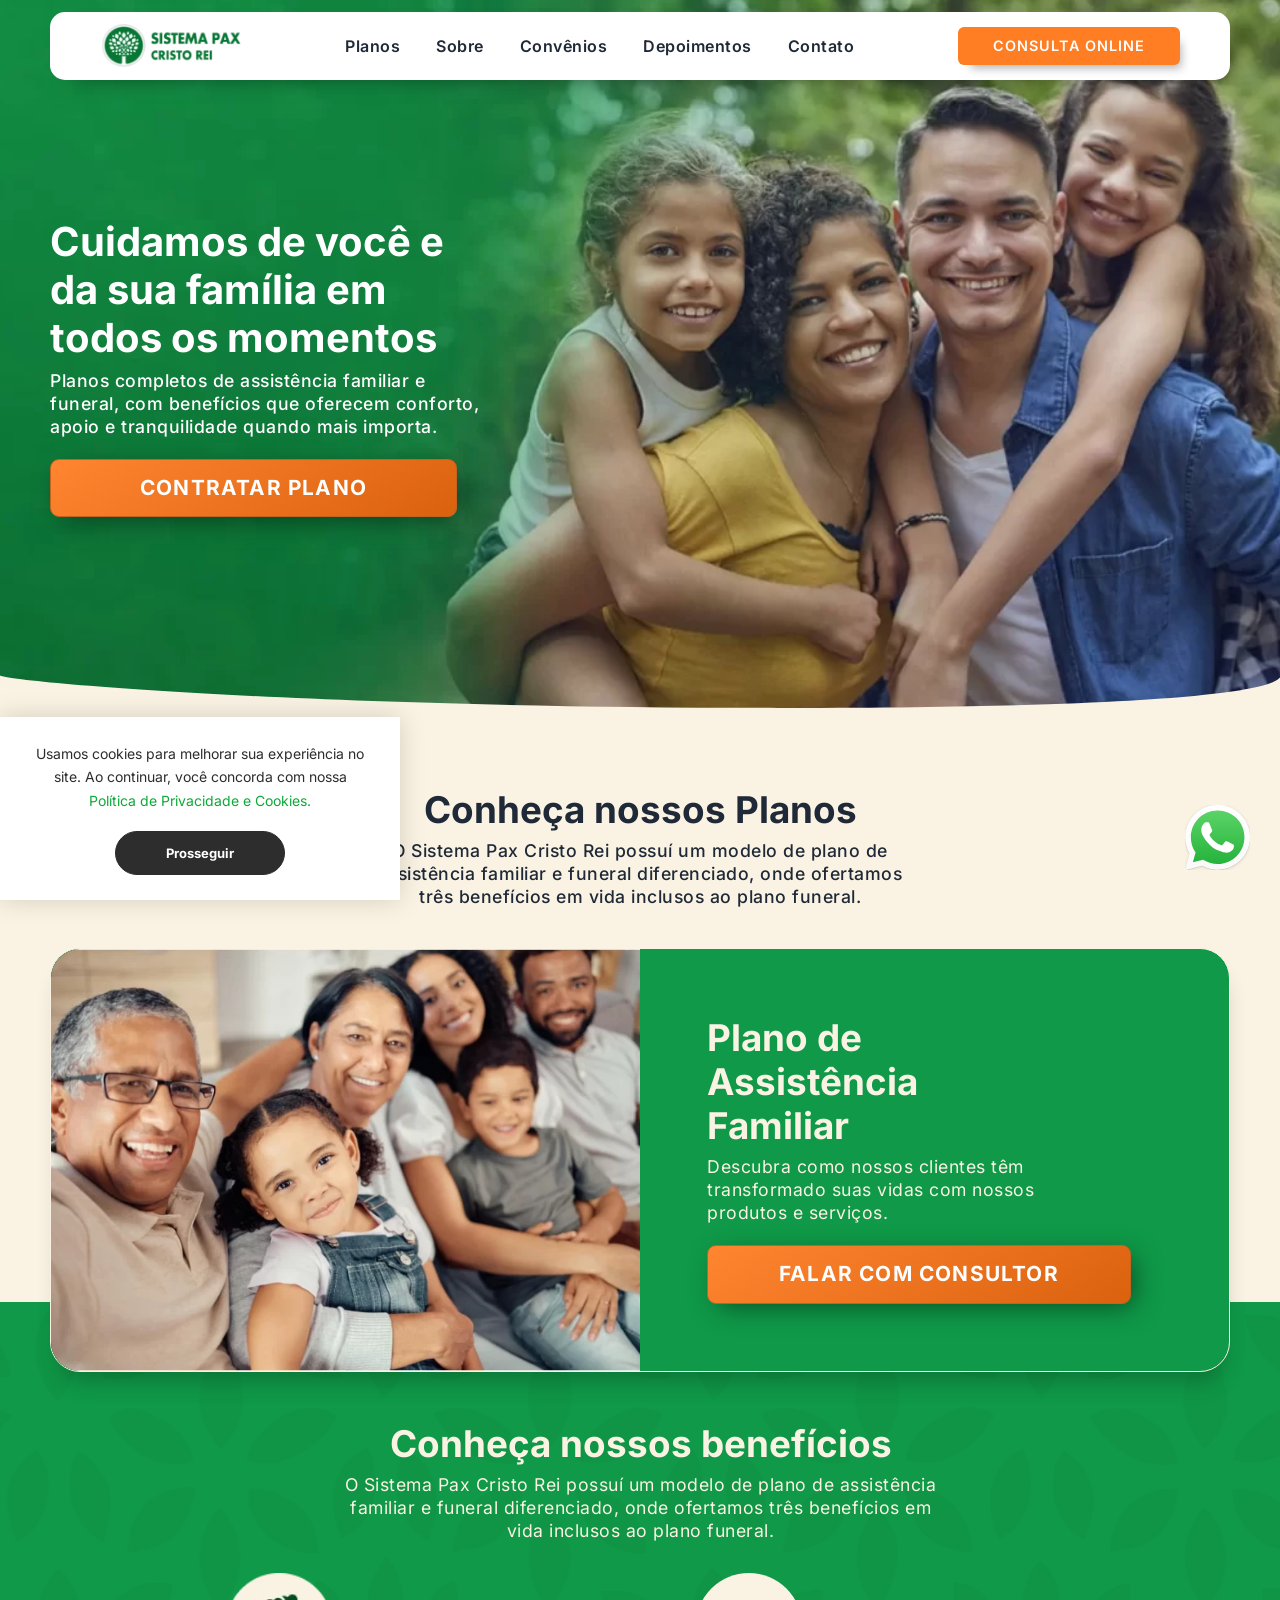
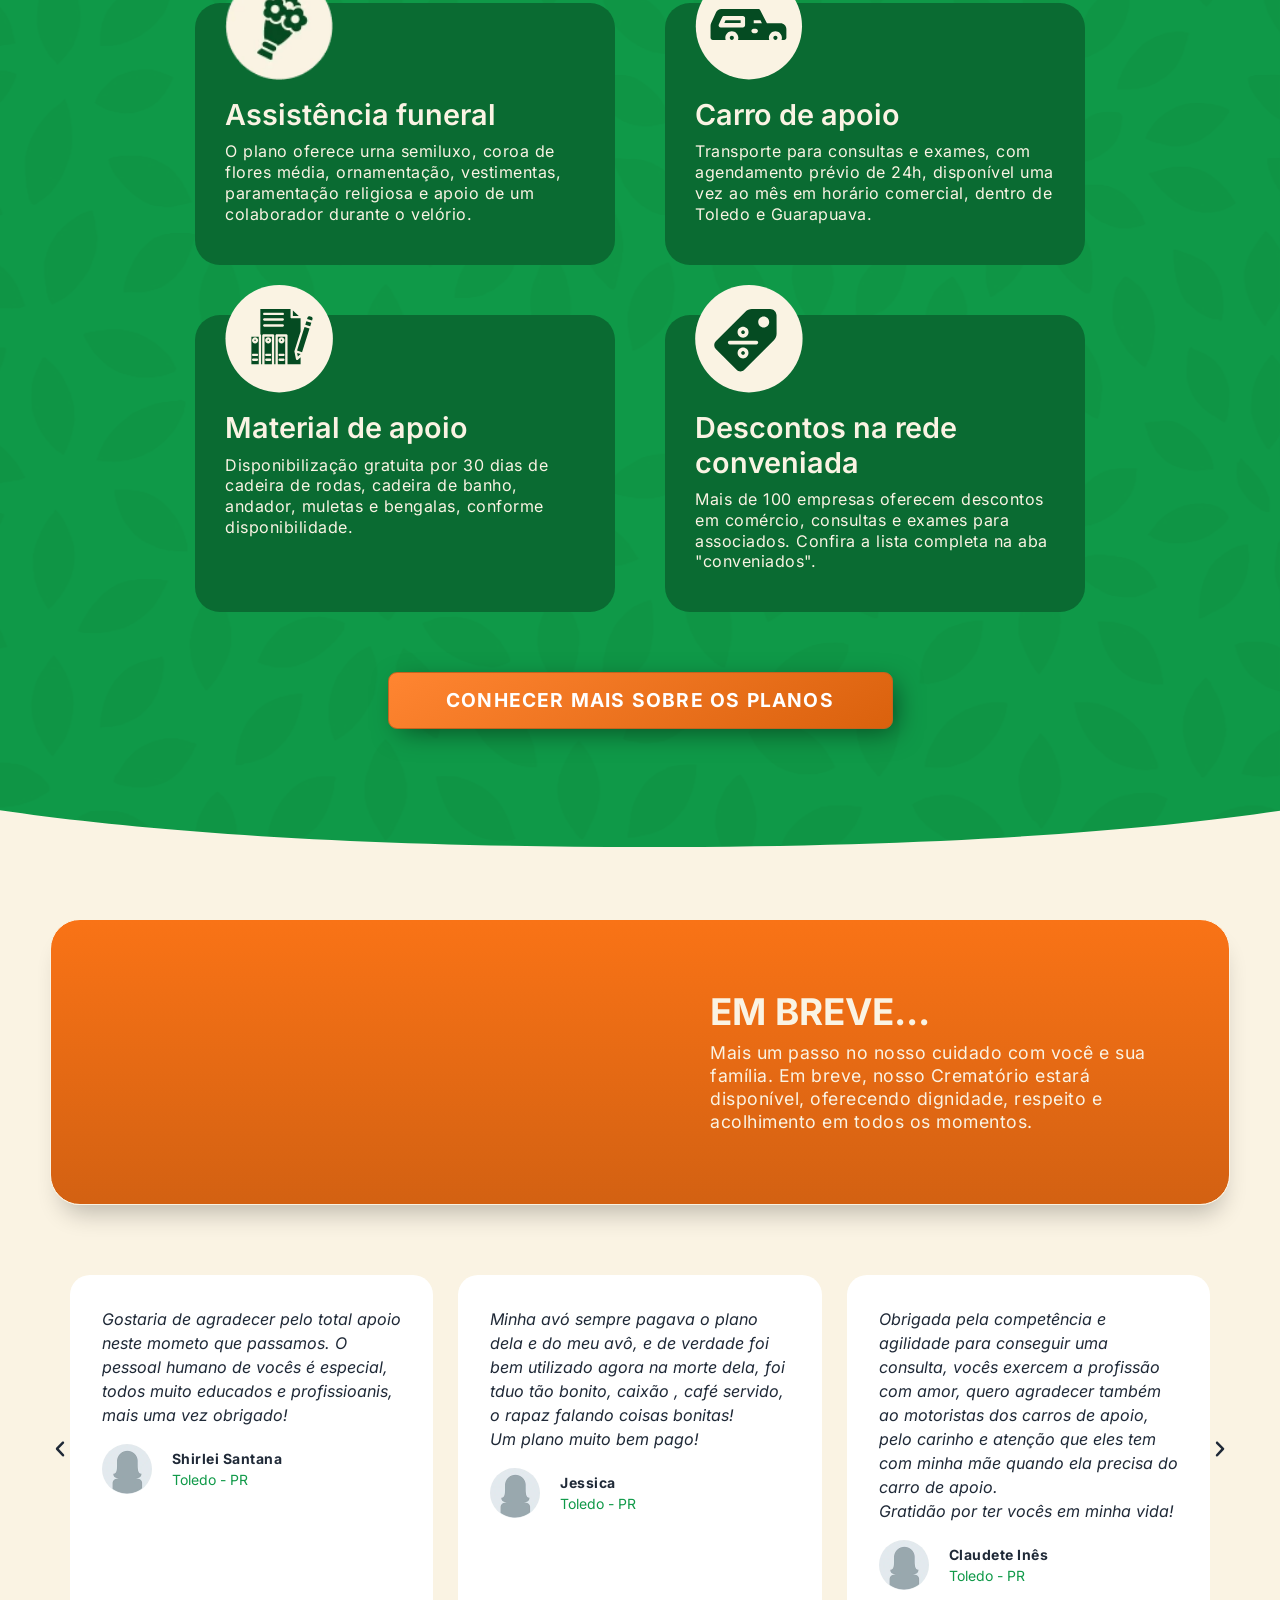
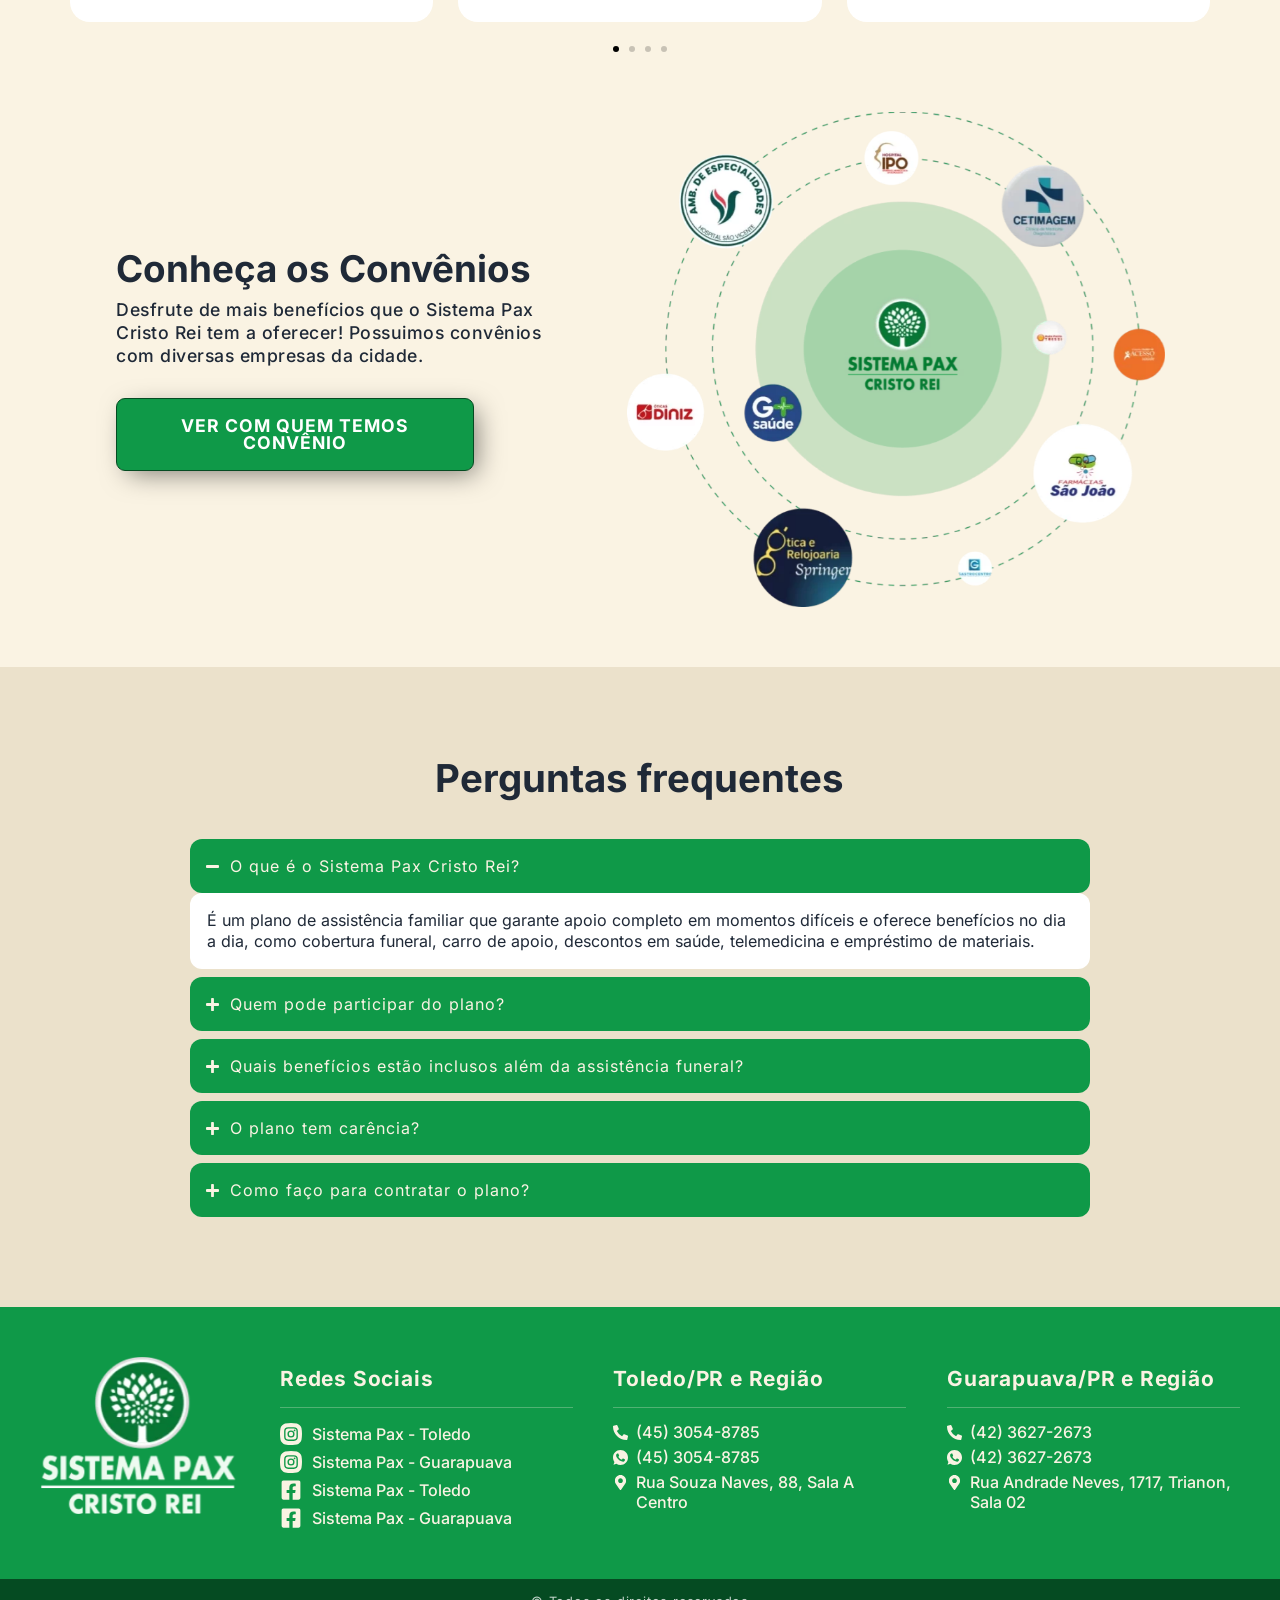
==== site/index.html @ 71826736 "Site institucional do Sistema Pax Cristo Rei Recriação estática (HTML/CSS/JS puros) do site instituc" ====
<!DOCTYPE html>
<html lang="pt-BR">
<head>
  <meta charset="UTF-8">
  <meta name="viewport" content="width=device-width, initial-scale=1">
  <title>Início - Sistema Pax Cristo Rei</title>
  <meta name="description" content="Planos completos de assistência familiar e funeral, com benefícios que oferecem conforto, apoio e tranquilidade quando mais importa.">
  <meta name="robots" content="follow, index, max-snippet:-1, max-video-preview:-1, max-image-preview:large">
  <link rel="canonical" href="https://sistemapaxcristorei.com.br/">
  <meta property="og:locale" content="pt_BR">
  <meta property="og:type" content="website">
  <meta property="og:title" content="Início - Sistema Pax Cristo Rei">
  <meta property="og:description" content="Planos completos de assistência familiar e funeral, com benefícios que oferecem conforto, apoio e tranquilidade quando mais importa.">
  <meta property="og:url" content="https://sistemapaxcristorei.com.br/">
  <meta property="og:site_name" content="Sistema Pax Cristo Rei">
  <meta property="og:image" content="https://sistemapaxcristorei.com.br/assets/img/Group-44.svg">
  <meta name="twitter:card" content="summary_large_image">
  <meta name="twitter:title" content="Início - Sistema Pax Cristo Rei">
  <meta name="twitter:description" content="Planos completos de assistência familiar e funeral, com benefícios que oferecem conforto, apoio e tranquilidade quando mais importa.">
  <link rel="icon" href="./assets/img/logotopo_5.webp" sizes="192x192">
  <link rel="apple-touch-icon" href="./assets/img/logotopo_5.webp">
  <link rel="preload" href="./assets/fonts/inter-latin.woff2" as="font" type="font/woff2" crossorigin>
  <link rel="stylesheet" href="./assets/css/style.css">
  <script>
    /* Liga as animações só quando há JavaScript e o sistema não pede "menos animações".
       Fica no <head> pra valer já na primeira pintura, sem piscar nada na tela. */
    try {
      if (!window.matchMedia('(prefers-reduced-motion: reduce)').matches) {
        document.documentElement.classList.add('anim');
      }
    } catch (e) { /* sem suporte: segue sem animação */ }
  </script>
  <script type="application/ld+json">
  {"@context":"https://schema.org","@graph":[{"@type":["Organization"],"@id":"https://sistemapaxcristorei.com.br/#organization","name":"Sistema Pax Cristo Rei","url":"https://sistemapaxcristorei.com.br/","logo":{"@type":"ImageObject","url":"https://sistemapaxcristorei.com.br/assets/img/logotopo_2.webp","width":341,"height":106},"openingHours":["Monday,Tuesday,Wednesday,Thursday,Friday,Saturday,Sunday 09:00-17:00"],"description":"Planos completos de assistência familiar e funeral, com benefícios que oferecem conforto, apoio e tranquilidade quando mais importa."},{"@type":"WebSite","@id":"https://sistemapaxcristorei.com.br/#website","url":"https://sistemapaxcristorei.com.br/","name":"Sistema Pax Cristo Rei","alternateName":"Sistema Pax","publisher":{"@id":"https://sistemapaxcristorei.com.br/#organization"},"inLanguage":"pt-BR"}]}
  </script>
  <!-- Google Tag Manager -->
  <script>(function(w,d,s,l,i){w[l]=w[l]||[];w[l].push({'gtm.start':new Date().getTime(),event:'gtm.js'});var f=d.getElementsByTagName(s)[0],j=d.createElement(s),dl=l!='dataLayer'?'&l='+l:'';j.async=true;j.src='https://www.googletagmanager.com/gtm.js?id='+i+dl;f.parentNode.insertBefore(j,f);})(window,document,'script','dataLayer','GTM-T6L82PLL');</script>
  <!-- End Google Tag Manager -->
</head>
<body class="page-index">
  <noscript><iframe src="https://www.googletagmanager.com/ns.html?id=GTM-T6L82PLL" height="0" width="0" style="display:none;visibility:hidden"></iframe></noscript>
  <a class="skip-link" href="#content">Ir para o conteúdo</a>
  <div class="progresso" aria-hidden="true"></div>

  <header class="site-header">
    <div class="header-bar">
      <a class="header-logo" href="./" aria-label="Sistema Pax Cristo Rei - Início">
        <img src="./assets/img/logotopo_2.webp" srcset="./assets/img/logotopo_2-300x93.webp 300w, ./assets/img/logotopo_2.webp 341w" sizes="(max-width: 1024px) 147px, 141px" width="341" height="106" alt="Sistema Pax Cristo Rei">
      </a>
      <nav class="main-nav" aria-label="menu topo">
        <ul>
          <li><a href="./planos/">Planos</a></li>
          <li><a href="./sobre/">Sobre</a></li>
          <li><a href="./convenios/">Convênios</a></li>
          <li><a href="./depoimentos/">Depoimentos</a></li>
          <li><a href="./contato/">Contato</a></li>
        </ul>
      </nav>
      <span class="header-divider" aria-hidden="true"></span>
      <a class="btn btn-header" href="https://sistemapaxcristorei.ailine.com.br/" target="_blank" rel="noopener">CONSULTA ONLINE</a>
    </div>
  </header>

  <main id="content">
<section class="hero hero-home">
  <div class="container hero-inner">
    <div class="hero-text">
      <h1>Cuidamos de você e da sua família em todos os momentos</h1>
      <p>Planos completos de assistência familiar e funeral, com benefícios que oferecem conforto, apoio e tranquilidade quando mais importa.</p>
    </div>
    <a class="btn btn-orange btn-grow hero-btn" href="https://wa.me/554236272673?text=Ol%C3%A1%2C%20vim%20pelo%20site%20e%20gostaria%20de%20mais%20informa%C3%A7%C3%B5es.%20Pode%20me%20ajudar%3F" target="_blank" rel="noopener">CONTRATAR PLANO</a>
  </div>
  <div class="shape shape-bottom shape-asym" aria-hidden="true"><svg viewBox="0 0 1000 100" preserveAspectRatio="none"><path d="M615.2,96.7C240.2,97.8,0,18.9,0,0v100h1000V0C1000,19.2,989.8,96,615.2,96.7z"/></svg></div>
</section>

<section class="section home-planos">
  <div class="container col-center">
    <div class="section-head">
      <h2>Conheça nossos Planos</h2>
      <p>O Sistema Pax Cristo Rei possuí um modelo de plano de assistência familiar e funeral diferenciado, onde ofertamos três benefícios em vida inclusos ao plano funeral.</p>
    </div>
    <div class="split-card split-card-overlap">
      <div class="split-img"><img class="split-img-foto" src="./assets/img/img-1.webp" srcset="./assets/img/img-1-300x202.webp 300w, ./assets/img/img-1-768x517.webp 768w, ./assets/img/img-1.webp 865w" sizes="(max-width: 880px) 100vw, 50vw" width="865" height="582" alt="Família reunida sorrindo no sofá" loading="lazy" decoding="async"></div>
      <div class="split-body">
        <div>
          <h3>Plano de Assistência Familiar</h3>
          <p>Descubra como nossos clientes têm transformado suas vidas com nossos produtos e serviços.</p>
        </div>
        <a class="btn btn-orange btn-grow" href="https://wa.me/554236272673?text=Ol%C3%A1%2C%20vim%20pelo%20site%20e%20gostaria%20de%20mais%20informa%C3%A7%C3%B5es.%20Pode%20me%20ajudar%3F" target="_blank" rel="noopener">Falar com Consultor</a>
      </div>
    </div>
  </div>
</section>

<section class="section home-beneficios">
  <div class="container col-center">
    <div class="section-head section-head-light">
      <h2>Conheça nossos benefícios</h2>
      <p>O Sistema Pax Cristo Rei possuí um modelo de plano de assistência familiar e funeral diferenciado, onde ofertamos três benefícios em vida inclusos ao plano funeral.</p>
    </div>
    <div class="benefit-grid">
      <article class="benefit-card">
        <img src="./assets/img/icone-1.webp" width="91" height="90" alt="" loading="lazy">
        <h3>Assistência funeral</h3>
        <p>O plano oferece urna semiluxo, coroa de flores média, ornamentação, vestimentas, paramentação religiosa e apoio de um colaborador durante o velório.</p>
      </article>
      <article class="benefit-card">
        <img src="./assets/img/Group-42.svg" width="91" height="90" alt="" loading="lazy">
        <h3>Carro de apoio</h3>
        <p>Transporte para consultas e exames, com agendamento prévio de 24h, disponível uma vez ao mês em horário comercial, dentro de Toledo e Guarapuava.</p>
      </article>
      <article class="benefit-card">
        <img src="./assets/img/Group-43.svg" width="90" height="90" alt="" loading="lazy">
        <h3>Material de apoio</h3>
        <p>Disponibilização gratuita por 30 dias de cadeira de rodas, cadeira de banho, andador, muletas e bengalas, conforme disponibilidade.</p>
      </article>
      <article class="benefit-card">
        <img src="./assets/img/Group-44.svg" width="90" height="90" alt="" loading="lazy">
        <h3>Descontos na rede conveniada</h3>
        <p>Mais de 100 empresas oferecem descontos em comércio, consultas e exames para associados. Confira a lista completa na aba "conveniados".</p>
      </article>
    </div>
    <a class="btn btn-orange btn-grow btn-planos" href="./planos/">Conhecer mais sobre os planos</a>
  </div>
  <div class="shape shape-bottom shape-curve" aria-hidden="true"><svg viewBox="0 0 1000 100" preserveAspectRatio="none"><path d="M500,97C126.7,96.3,0.8,19.8,0,0v100l1000,0V1C1000,19.4,873.3,97.8,500,97z"/></svg></div>
</section>

<section class="section home-embreve">
  <div class="container">
    <div class="split-card split-card-orange">
      <div class="split-img split-video" data-bg-video="UHmfruhnGL0" data-start="15"></div>
      <div class="split-body split-body-wide">
        <div>
          <h3>EM BREVE...</h3>
          <p>Mais um passo no nosso cuidado com você e sua família. Em breve, nosso Crematório estará disponível, oferecendo dignidade, respeito e acolhimento em todos os momentos.</p>
        </div>
      </div>
    </div>
  </div>
</section>

<section class="section home-depoimentos">
  <div class="container">
    <div class="carousel" data-carousel aria-roledescription="carousel" aria-label="Depoimentos">
      <button type="button" class="carousel-btn carousel-prev" aria-label="Anterior"><svg viewBox="0 0 1000 1000"><use href="#i-chev-left"/></svg></button>
      <div class="carousel-viewport">
        <div class="carousel-track">
        <div class="carousel-slide">
          <figure class="testimonial">
            <blockquote class="testimonial-text">Gostaria de agradecer pelo total apoio neste mometo que passamos. O pessoal humano de vocês é especial, todos muito educados e profissioanis, mais uma vez obrigado!</blockquote>
            <figcaption class="testimonial-footer">
              <img src="./assets/img/icone-female.webp" width="50" height="50" alt="Shirlei Santana" loading="lazy">
              <cite><span class="t-name">Shirlei Santana</span><span class="t-title">Toledo - PR</span></cite>
            </figcaption>
          </figure>
        </div>
        <div class="carousel-slide">
          <figure class="testimonial">
            <blockquote class="testimonial-text">Minha avó sempre pagava o plano dela e do meu avô, e de verdade foi bem utilizado agora na morte dela, foi tduo tão bonito, caixão , café servido, o rapaz falando coisas bonitas!<br>Um plano muito bem pago!</blockquote>
            <figcaption class="testimonial-footer">
              <img src="./assets/img/icone-female.webp" width="50" height="50" alt="Jessica" loading="lazy">
              <cite><span class="t-name">Jessica</span><span class="t-title">Toledo - PR</span></cite>
            </figcaption>
          </figure>
        </div>
        <div class="carousel-slide">
          <figure class="testimonial">
            <blockquote class="testimonial-text">Obrigada pela competência e agilidade para conseguir uma consulta, vocês exercem a profissão com amor, quero agradecer também ao motoristas dos carros de apoio, pelo carinho e atenção que eles tem com minha mãe quando ela precisa do carro de apoio.<br>Gratidão por ter vocês em minha vida!</blockquote>
            <figcaption class="testimonial-footer">
              <img src="./assets/img/icone-female.webp" width="50" height="50" alt="Claudete Inês" loading="lazy">
              <cite><span class="t-name">Claudete Inês</span><span class="t-title">Toledo - PR</span></cite>
            </figcaption>
          </figure>
        </div>
        <div class="carousel-slide">
          <figure class="testimonial">
            <blockquote class="testimonial-text">Eu, Joana, quero agradecer todos vocês do paxi Cristo pelo atendimento que Deus abençoe a todos vocês o meu muito obrigada</blockquote>
            <figcaption class="testimonial-footer">
              <img src="./assets/img/icone-female.webp" width="50" height="50" alt="Joana" loading="lazy">
              <cite><span class="t-name">Joana</span><span class="t-title">Toledo - PR</span></cite>
            </figcaption>
          </figure>
        </div>
        </div>
      </div>
      <button type="button" class="carousel-btn carousel-next" aria-label="Próximo"><svg viewBox="0 0 1000 1000"><use href="#i-chev-right"/></svg></button>
      <div class="carousel-dots" role="tablist"></div>
    </div>
  </div>
</section>

<section class="section home-convenios">
  <div class="container convenios-row">
    <div class="convenios-text">
      <h2>Conheça os Convênios</h2>
      <p>Desfrute de mais benefícios que o Sistema Pax Cristo Rei tem a oferecer! Possuimos convênios com diversas empresas da cidade.</p>
      <a class="btn btn-green btn-grow" href="./convenios/">Ver com quem temos convênio</a>
    </div>
    <div class="convenios-img">
      <img src="./assets/img/group_22-1.webp" srcset="./assets/img/group_22-1-300x276.webp 300w, ./assets/img/group_22-1-768x707.webp 768w, ./assets/img/group_22-1.webp 876w" sizes="(max-width: 767px) 87vw, (max-width: 1024px) 50vw, 42vw" width="876" height="806" alt="Empresas conveniadas ao Sistema Pax Cristo Rei" loading="lazy" decoding="async">
    </div>
  </div>
</section>

<section class="section home-faq">
  <div class="container col-center">
    <h2 class="faq-title">Perguntas frequentes</h2>
    <div class="accordion" data-accordion>
      <details class="acc-item" open>
        <summary><span class="acc-icon" aria-hidden="true"><svg class="i-open" viewBox="0 0 448 512"><use href="#i-minus"/></svg><svg class="i-closed" viewBox="0 0 448 512"><use href="#i-plus"/></svg></span><span class="acc-title">O que é o Sistema Pax Cristo Rei?</span></summary>
        <div class="acc-content"><p>É um plano de assistência familiar que garante apoio completo em momentos difíceis e oferece benefícios no dia a dia, como cobertura funeral, carro de apoio, descontos em saúde, telemedicina e empréstimo de materiais.</p></div>
      </details>
      <details class="acc-item">
        <summary><span class="acc-icon" aria-hidden="true"><svg class="i-open" viewBox="0 0 448 512"><use href="#i-minus"/></svg><svg class="i-closed" viewBox="0 0 448 512"><use href="#i-plus"/></svg></span><span class="acc-title">Quem pode participar do plano?</span></summary>
        <div class="acc-content"><p>O titular pode incluir no contrato cônjuge, filhos solteiros, além de pais ou sogros, garantindo proteção para toda a família.</p></div>
      </details>
      <details class="acc-item">
        <summary><span class="acc-icon" aria-hidden="true"><svg class="i-open" viewBox="0 0 448 512"><use href="#i-minus"/></svg><svg class="i-closed" viewBox="0 0 448 512"><use href="#i-plus"/></svg></span><span class="acc-title">Quais benefícios estão inclusos além da assistência funeral?</span></summary>
        <div class="acc-content"><p>Além da cobertura funeral, você tem acesso a descontos em saúde, consultas por vídeo, carro de apoio para exames e consultas e empréstimo de cadeiras de rodas, muletas e andadores.</p></div>
      </details>
      <details class="acc-item">
        <summary><span class="acc-icon" aria-hidden="true"><svg class="i-open" viewBox="0 0 448 512"><use href="#i-minus"/></svg><svg class="i-closed" viewBox="0 0 448 512"><use href="#i-plus"/></svg></span><span class="acc-title">O plano tem carência?</span></summary>
        <div class="acc-content"><p>Sim, alguns serviços possuem prazos específicos de início de uso. Mas não se preocupe: nossa equipe explica tudo com clareza no momento da adesão.</p></div>
      </details>
      <details class="acc-item">
        <summary><span class="acc-icon" aria-hidden="true"><svg class="i-open" viewBox="0 0 448 512"><use href="#i-minus"/></svg><svg class="i-closed" viewBox="0 0 448 512"><use href="#i-plus"/></svg></span><span class="acc-title">Como faço para contratar o plano?</span></summary>
        <div class="acc-content"><p>É simples! Entre em contato pelo WhatsApp, telefone ou visite nossas unidades. Nossa equipe vai ajudar você a escolher a melhor opção.</p></div>
      </details>
    </div>
  </div>
</section>

  </main>

  <footer class="site-footer">
    <div class="footer-main">
      <div class="footer-inner">
        <div class="footer-logo">
          <img src="./assets/img/group_21.webp" width="239" height="188" alt="Sistema Pax Cristo Rei" loading="lazy">
        </div>
        <div class="footer-col footer-col-social">
          <h2>Redes Sociais</h2>
          <ul class="icon-list icon-list-lg">
            <li><a href="https://www.instagram.com/sistemapaxtoledo" target="_blank" rel="noopener"><svg class="ico" viewBox="0 0 176 176" aria-hidden="true"><use href="#i-instagram"/></svg><span>Sistema Pax - Toledo</span></a></li>
            <li><a href="https://www.instagram.com/sistemapaxguarapuava" target="_blank" rel="noopener"><svg class="ico" viewBox="0 0 176 176" aria-hidden="true"><use href="#i-instagram"/></svg><span>Sistema Pax - Guarapuava</span></a></li>
            <li><a href="https://www.facebook.com/people/Sistema-Pax-Cristo-Rei-Toledo/61575638837953/" target="_blank" rel="noopener"><svg class="ico" viewBox="0 0 448 512" aria-hidden="true"><use href="#i-facebook"/></svg><span>Sistema Pax - Toledo</span></a></li>
            <li><a href="https://www.facebook.com/people/Sistema-Pax-Cristo-Rei-Guarapuava/61576049009469/" target="_blank" rel="noopener"><svg class="ico" viewBox="0 0 448 512" aria-hidden="true"><use href="#i-facebook"/></svg><span>Sistema Pax - Guarapuava</span></a></li>
          </ul>
        </div>
        <div class="footer-col">
          <h2>Toledo/PR e Região</h2>
          <ul class="icon-list">
            <li><a href="tel:+554530548785"><svg class="ico" viewBox="0 0 512 512" aria-hidden="true"><use href="#i-phone"/></svg><span>(45) 3054-8785</span></a></li>
            <li><a href="https://wa.me/554530548785" target="_blank" rel="noopener"><svg class="ico" viewBox="0 0 512 512" aria-hidden="true"><use href="#i-whatsapp"/></svg><span>(45) 3054-8785</span></a></li>
            <li><svg class="ico" viewBox="0 0 384 512" aria-hidden="true"><use href="#i-pin"/></svg><span>Rua Souza Naves, 88, Sala A Centro</span></li>
          </ul>
        </div>
        <div class="footer-col">
          <h2>Guarapuava/PR e Região</h2>
          <ul class="icon-list">
            <li><a href="tel:+554236272673"><svg class="ico" viewBox="0 0 512 512" aria-hidden="true"><use href="#i-phone"/></svg><span>(42) 3627-2673</span></a></li>
            <li><a href="https://wa.me/554236272673" target="_blank" rel="noopener"><svg class="ico" viewBox="0 0 512 512" aria-hidden="true"><use href="#i-whatsapp"/></svg><span>(42) 3627-2673</span></a></li>
            <li><svg class="ico" viewBox="0 0 384 512" aria-hidden="true"><use href="#i-pin"/></svg><span>Rua Andrade Neves, 1717, Trianon, Sala 02</span></li>
          </ul>
        </div>
      </div>
    </div>
    <div class="footer-bottom">
      <p>© Todos os direitos reservados</p>
    </div>
  </footer>

  <a class="whatsapp-float" href="https://wa.me/554236272673?text=Ol%C3%A1%2C%20vim%20pelo%20site%20e%20gostaria%20de%20mais%20informa%C3%A7%C3%B5es.%20Pode%20me%20ajudar%3F" target="_blank" rel="noopener" aria-label="Fale conosco pelo WhatsApp">
    <img src="./assets/img/whatsapp.svg" width="65" height="65" alt="">
  </a>

  <div class="cookie-banner" id="cookie-banner" role="dialog" aria-live="polite" aria-label="Aviso de cookies" hidden>
    <p>Usamos cookies para melhorar sua experiência no site. Ao continuar, você concorda com nossa <a href="./politica-de-privacidade-e-cookies/">Política de Privacidade e Cookies.</a></p>
    <button type="button" class="cookie-btn" id="cookie-accept">Prosseguir</button>
  </div>

  <svg width="0" height="0" style="position:absolute" aria-hidden="true">
    <defs>
      <symbol id="i-instagram" viewBox="0 0 176 176"><path d="M105.39,88.06A17.39,17.39,0,1,1,88,70.67,17.36,17.36,0,0,1,105.39,88.06Z"/><path d="M110.23,44.13H65.77a21.71,21.71,0,0,0-21.7,21.7v44.48A21.69,21.69,0,0,0,65.77,132h44.48a21.69,21.69,0,0,0,21.68-21.7V65.83A21.71,21.71,0,0,0,110.23,44.13ZM88,116.51a28.43,28.43,0,1,1,28.45-28.45A28.45,28.45,0,0,1,88,116.51Zm28.61-49.87a7,7,0,1,1,7-7A7,7,0,0,1,116.61,66.64Z"/><path d="M171.64,40.85C167.69,25,151,8.31,135.15,4.36A262,262,0,0,0,88,0,262.18,262.18,0,0,0,40.85,4.36C25,8.31,8.32,25,4.37,40.85a256.4,256.4,0,0,0,0,94.3C8.32,151,25,167.7,40.85,171.64A262.18,262.18,0,0,0,88,176q6.7,0,13.4-.35a268.710,268.710,0,0,0,33.75-4c15.89-3.94,32.54-20.6,36.490-36.49A261.54,261.54,0,0,0,176,86.48,261.1,261.1,0,0,0,171.64,40.85ZM143,110.29a32.81,32.81,0,0,1-32.77,32.77H65.77A32.81,32.81,0,0,1,33,110.29V65.83A32.81,32.81,0,0,1,65.77,33.06h44.46A32.81,32.81,0,0,1,143,65.83Z"/></symbol>
      <symbol id="i-facebook" viewBox="0 0 448 512"><path d="M400 32H48A48 48 0 0 0 0 80v352a48 48 0 0 0 48 48h137.25V327.69h-63V256h63v-54.64c0-62.15 37-96.48 93.67-96.48 27.14 0 55.52 4.84 55.52 4.84v61h-31.27c-30.81 0-40.42 19.12-40.42 38.73V256h68.78l-11 71.69h-57.78V480H400a48 48 0 0 0 48-48V80a48 48 0 0 0-48-48z"/></symbol>
      <symbol id="i-phone" viewBox="0 0 512 512"><path d="M497.39 361.8l-112-48a24 24 0 0 0-28 6.9l-49.6 60.6A370.66 370.66 0 0 1 130.6 204.11l60.6-49.6a23.94 23.94 0 0 0 6.9-28l-48-112A24.16 24.16 0 0 0 122.6.61l-104 24A24 24 0 0 0 0 48c0 256.5 207.9 464 464 464a24 24 0 0 0 23.4-18.6l24-104a24.29 24.29 0 0 0-14.01-27.6z"/></symbol>
      <symbol id="i-whatsapp" viewBox="0 0 512 512"><path d="M256.064,0h-0.128C114.784,0,0,114.816,0,256c0,56,18.048,107.904,48.736,150.048l-31.904,95.104l98.4-31.456C155.712,496.512,204,512,256.064,512C397.216,512,512,397.152,512,256S397.216,0,256.064,0z M405.024,361.504c-6.176,17.44-30.688,31.904-50.24,36.128c-13.376,2.848-30.848,5.12-89.664-19.264C189.888,347.2,141.44,270.752,137.664,265.792c-3.616-4.96-30.4-40.48-30.4-77.216s18.656-54.624,26.176-62.304c6.176-6.304,16.384-9.184,26.176-9.184c3.168,0,6.016,0.16,8.576,0.288c7.52,0.32,11.296,0.768,16.256,12.64c6.176,14.88,21.216,51.616,23.008,55.392c1.824,3.776,3.648,8.896,1.088,13.856c-2.4,5.12-4.512,7.392-8.288,11.744c-3.776,4.352-7.36,7.68-11.136,12.352c-3.456,4.064-7.36,8.416-3.008,15.936c4.352,7.36,19.392,31.904,41.536,51.616c28.576,25.44,51.744,33.568,60.032,37.024c6.176,2.56,13.536,1.952,18.048-2.848c5.728-6.176,12.8-16.416,20-26.496c5.12-7.232,11.584-8.128,18.368-5.568c6.912,2.4,43.488,20.48,51.008,24.224c7.52,3.776,12.48,5.568,14.304,8.736C411.2,329.152,411.2,344.032,405.024,361.504z"/></symbol>
      <symbol id="i-pin" viewBox="0 0 384 512"><path d="M172.268 501.67C26.97 291.031 0 269.413 0 192 0 85.961 85.961 0 192 0s192 85.961 192 192c0 77.413-26.97 99.031-172.268 309.67-9.535 13.774-29.93 13.773-39.464 0zM192 272c44.183 0 80-35.817 80-80s-35.817-80-80-80-80 35.817-80 80 35.817 80 80 80z"/></symbol>
      <symbol id="i-plus" viewBox="0 0 448 512"><path d="M416 208H272V64c0-17.67-14.33-32-32-32h-32c-17.67 0-32 14.33-32 32v144H32c-17.67 0-32 14.33-32 32v32c0 17.67 14.33 32 32 32h144v144c0 17.67 14.33 32 32 32h32c17.67 0 32-14.330 32-32V304h144c17.67 0 32-14.33 32-32v-32c0-17.67-14.33-32-32-32z"/></symbol>
      <symbol id="i-minus" viewBox="0 0 448 512"><path d="M416 208H32c-17.67 0-32 14.33-32 32v32c0 17.67 14.33 32 32 32h384c17.67 0 32-14.33 32-32v-32c0-17.67-14.33-32-32-32z"/></symbol>
      <symbol id="i-chev-left" viewBox="0 0 1000 1000"><path d="M646 125C629 125 613 133 604 142L308 442C296 454 292 471 292 487 292 504 296 521 308 533L604 854C617 867 629 875 646 875 663 875 679 871 692 858 704 846 713 829 713 812 713 796 708 779 692 767L438 487 692 225C700 217 708 204 708 187 708 171 704 154 692 142 675 129 663 125 646 125Z"/></symbol>
      <symbol id="i-chev-right" viewBox="0 0 1000 1000"><path d="M696 533C708 521 713 504 713 487 713 471 708 454 696 446L400 146C388 133 375 125 354 125 338 125 325 129 313 142 300 154 292 171 292 187 292 204 296 221 308 233L563 492 304 771C292 783 288 800 288 817 288 833 296 850 308 863 321 871 338 875 354 875 371 875 388 867 400 854L696 533Z"/></symbol>
    </defs>
  </svg>

  <script src="./assets/js/main.js" defer></script>
</body>
</html>
---- site/assets/css/style.css ----
/* ==========================================================================
   Sistema Pax Cristo Rei — folha de estilos
   Valores (cores, tamanhos, espaçamentos e breakpoints) replicados do site
   original em Elementor. Breakpoints: 1366 · 1200 · 1024 · 880 · 767
   ========================================================================== */

/* ---------- Fontes (Inter variável, hospedada localmente) ---------- */
@font-face { font-family: 'Inter'; font-style: normal; font-weight: 100 900; font-display: swap;
  src: url(../fonts/inter-latin-ext.woff2) format('woff2');
  unicode-range: U+0100-02BA, U+02BD-02C5, U+02C7-02CC, U+02CE-02D7, U+02DD-02FF, U+0304, U+0308, U+0329, U+1D00-1DBF, U+1E00-1E9F, U+1EF2-1EFF, U+2020, U+20A0-20AB, U+20AD-20C0, U+2113, U+2C60-2C7F, U+A720-A7FF; }
@font-face { font-family: 'Inter'; font-style: normal; font-weight: 100 900; font-display: swap;
  src: url(../fonts/inter-latin.woff2) format('woff2');
  unicode-range: U+0000-00FF, U+0131, U+0152-0153, U+02BB-02BC, U+02C6, U+02DA, U+02DC, U+0304, U+0308, U+0329, U+2000-206F, U+20AC, U+2122, U+2191, U+2193, U+2212, U+2215, U+FEFF, U+FFFD; }
@font-face { font-family: 'Inter'; font-style: italic; font-weight: 100 900; font-display: swap;
  src: url(../fonts/inter-latin-ext-italic.woff2) format('woff2');
  unicode-range: U+0100-02BA, U+02BD-02C5, U+02C7-02CC, U+02CE-02D7, U+02DD-02FF, U+0304, U+0308, U+0329, U+1D00-1DBF, U+1E00-1E9F, U+1EF2-1EFF, U+2020, U+20A0-20AB, U+20AD-20C0, U+2113, U+2C60-2C7F, U+A720-A7FF; }
@font-face { font-family: 'Inter'; font-style: italic; font-weight: 100 900; font-display: swap;
  src: url(../fonts/inter-latin-italic.woff2) format('woff2');
  unicode-range: U+0000-00FF, U+0131, U+0152-0153, U+02BB-02BC, U+02C6, U+02DA, U+02DC, U+0304, U+0308, U+0329, U+2000-206F, U+20AC, U+2122, U+2191, U+2193, U+2212, U+2215, U+FEFF, U+FFFD; }

/* ---------- Tokens ---------- */
:root {
  --primary: #0F9948;
  --secondary: #054B22;
  --text: #1F2937;
  --accent: #F97316;
  --cream: #FAF3E3;
  --white: #FFFFFF;
  --card-green: #0A6B32;
  --faq-bg: #EBE1CB;
  --container: 1280px;
  --shadow-card: 2px 18px 24px -10px rgba(0, 0, 0, .24);
  --shadow-btn: 7px 7px 27px -5px rgba(0, 0, 0, .5);
  --grad-orange: linear-gradient(148deg, #FF8531 0%, #DA610D 100%);
}

/* ---------- Base ---------- */
*, *::before, *::after { box-sizing: border-box; }
html, body { width: 100%; overflow-x: hidden; }
html { -webkit-text-size-adjust: 100%; }
body {
  margin: 0;
  font-family: 'Inter', -apple-system, BlinkMacSystemFont, 'Segoe UI', Roboto, 'Helvetica Neue', Arial, sans-serif;
  font-size: 16px;
  line-height: 1.5;
  color: #333;
  background-color: var(--cream);
  -webkit-font-smoothing: antialiased;
  -moz-osx-font-smoothing: grayscale;
}
h1, h2, h3, h4, h5, h6 { margin: 0; line-height: 1.2; font-weight: 700; color: inherit; }
p { margin: 0; }
img { max-width: 100%; height: auto; border: 0; vertical-align: middle; }
a { color: var(--primary); text-decoration: none; }
button { font: inherit; }
[hidden] { display: none !important; }
.sr-only, .hp { position: absolute !important; width: 1px; height: 1px; padding: 0; margin: -1px; overflow: hidden; clip: rect(0 0 0 0); white-space: nowrap; border: 0; }

body::-webkit-scrollbar { width: 10px; }
body::-webkit-scrollbar-track { background: var(--cream); }
body::-webkit-scrollbar-thumb { background-color: #10873F; border-radius: 10px; border: 1px solid var(--cream); }

.skip-link { position: absolute; left: -9999px; top: 0; z-index: 1000; padding: 12px 20px; background: var(--white); color: var(--text); border-radius: 0 0 8px 0; }
.skip-link:focus { left: 0; }
:focus-visible { outline: 2px solid var(--accent); outline-offset: 3px; }

.container { width: 100%; max-width: var(--container); margin-inline: auto; position: relative; }
.col-center { display: flex; flex-direction: column; align-items: center; }
.section { position: relative; }

/* ---------- Botões ---------- */
.btn {
  display: inline-flex; align-items: center; justify-content: center; text-align: center;
  font-family: 'Inter', sans-serif; line-height: 1; text-decoration: none; cursor: pointer;
  transition: transform .3s, background-color .3s, color .3s;
}
.btn-grow:hover, .btn-grow:focus-visible { transform: scale(1.1); }
.btn-orange {
  width: 424px; max-width: 100%; padding: 18px;
  font-size: 1.3em; font-weight: 700; text-transform: uppercase; letter-spacing: 1.2px; color: var(--white);
  background-image: var(--grad-orange); border: 1px solid #C5621E; border-radius: 9px; box-shadow: var(--shadow-btn);
}
.btn-green {
  width: 358px; max-width: 100%; padding: 18px;
  font-size: 1.1em; font-weight: 700; text-transform: uppercase; letter-spacing: 1px; line-height: 1;
  color: var(--white); background-color: var(--primary); border: 1px solid var(--secondary); border-radius: 9px; box-shadow: var(--shadow-btn);
}
.btn-white {
  width: 377px; max-width: 100%; padding: 20px;
  font-size: 1.3em; font-weight: 700; text-transform: uppercase; letter-spacing: 1.2px;
  color: var(--accent); background-color: var(--white); border: 0; border-radius: 9px; box-shadow: var(--shadow-btn);
}

/* ==========================================================================
   Cabeçalho
   ========================================================================== */
.site-header { position: relative; z-index: 99; padding: 0; }
.header-bar {
  max-width: var(--container); margin: 12px auto 0;
  display: flex; flex-direction: row; align-items: center; justify-content: space-between; gap: 20px;
  padding: 15px 50px; background: var(--white); border-radius: 15px;
  box-shadow: 11px 10px 22px -13px rgba(0, 0, 0, .5);
}
.header-logo { display: block; width: 141px; flex: 0 0 auto; order: 1; }
.header-logo img { width: 100%; display: block; }
.main-nav { width: 65%; order: 2; }
.main-nav ul { list-style: none; margin: 0; padding: 0; display: flex; flex-wrap: wrap; justify-content: center; }
.main-nav li { margin: 0 12.5px; }
.main-nav a {
  position: relative; display: block; padding: 6px 5px;
  font-size: 1em; font-weight: 600; letter-spacing: .5px; line-height: 20px; color: var(--text);
}
.main-nav a::after {
  content: ''; position: absolute; left: 0; bottom: 0; width: 100%; height: 1px;
  background-color: var(--text); opacity: 0; transition: opacity .3s;
}
.main-nav a:hover::after, .main-nav a:focus-visible::after, .main-nav a.active::after { opacity: 1; }
.header-divider { display: none; order: 3; }
.btn-header {
  order: 4; width: 222px; flex: 0 0 auto; padding: 12px;
  font-size: .9em; font-weight: 600; letter-spacing: 1px; color: var(--white); line-height: 1;
  background-color: #FF7D23; border-radius: 6px; box-shadow: 7px 9px 10px -6px rgba(0, 0, 0, .31);
}
.btn-header:hover, .btn-header:focus-visible { background-color: #FF8B3B; }

/* ==========================================================================
   Hero (primeira dobra) + divisória curva
   ========================================================================== */
.hero {
  position: relative; display: flex; flex-direction: column; justify-content: center;
  min-height: 710px; margin-top: -94px;
  background-color: #34A577; background-position: center center; background-repeat: no-repeat; background-size: cover;
}
.hero-home { background-image: url(../img/ses-1-desktop-1.webp); }
.hero-planos { background-image: url(../img/ses-1-desktop.webp); }
.hero-sobre { background-image: url(../img/ses-1-desktop-4.webp); }
.hero-contato { background-image: url(../img/ses-1-desktop-3.webp); min-height: 600px; padding-top: 120px; }
.hero-convenios { background-image: url(../img/ses-1-desktop-3.webp); }
.hero-inner { display: flex; flex-direction: column; align-items: flex-start; gap: 20px; z-index: 3; }
.hero-text { width: 491px; max-width: 100%; margin-top: 30px; }
.hero-text h1 { font-size: 2.9em; font-weight: 700; color: var(--white); margin-bottom: .5rem; }
.hero-text p { font-size: 1.1em; font-weight: 500; line-height: 1.3em; letter-spacing: .5px; color: var(--white); }
.hero-planos .hero-text { width: 481px; }
.hero-planos .hero-text h1 { font-size: 2.4em; }
.hero-planos .hero-btn { width: 486px; }
.hero-sobre .hero-text h1 { font-size: 2.5em; }

.shape { position: absolute; left: 0; width: 100%; overflow: hidden; line-height: 0; direction: ltr; pointer-events: none; z-index: 2; }
.shape-bottom { bottom: -1px; }
.shape svg { display: block; width: calc(100% + 1.3px); position: relative; left: 50%; transform: translateX(-50%); }
.shape path { fill: var(--cream); }
.shape-asym svg { height: 34px; }
.shape-curve svg { width: calc(133% + 1.3px); height: 98px; }

/* ---------- Títulos de seção ---------- */
.section-head { width: 558px; max-width: 100%; margin-bottom: 40px; text-align: center; color: var(--text); }
.section-head h2, .section-head .h2 { font-size: 2.4em; font-weight: 700; margin-bottom: .5rem; }
.section-head p { font-size: 1.1em; font-weight: 500; line-height: 1.3em; letter-spacing: .5px; }
.section-head-light { width: 519px; margin-bottom: 60px; color: var(--cream); }
.section-head-light h2 { font-size: 2.1em; }
.section-head-light p { font-weight: 400; }

/* ---------- Card dividido (imagem | texto) ---------- */
.split-card {
  position: relative; z-index: 9; display: flex; flex-direction: row; width: 100%;
  background-color: var(--primary); border: 1px solid var(--cream); border-radius: 30px;
  box-shadow: var(--shadow-card); overflow: hidden;
}
.split-img { position: relative; flex: 0 0 50%; min-height: 190px; overflow: hidden; background-color: var(--card-green); }
.split-img-foto { position: absolute; inset: 0; width: 100%; height: 100%; object-fit: cover; display: block; transition: transform .7s cubic-bezier(.2, .7, .3, 1); }
.split-card:hover .split-img-foto { transform: scale(1.06); }
.split-body { flex: 0 0 50%; display: flex; flex-direction: column; justify-content: space-between; gap: 20px; padding: 67px; color: var(--cream); }
.split-body h3 { font-size: 2.1em; font-weight: 700; margin-bottom: .5rem; }
.split-body p { font-size: 1.1em; font-weight: 400; line-height: 1.3em; letter-spacing: .5px; }
.split-body > div { width: 338px; max-width: 100%; }
.split-body a:not(.btn) { color: inherit; text-decoration: underline; }

/* ==========================================================================
   Início
   ========================================================================== */
.home-planos { padding-top: 90px; }
.split-card-overlap { margin-bottom: -70px; }

.home-beneficios { padding: 150px 0 140px; background-color: var(--primary); overflow: hidden; }
.home-beneficios::before {
  content: ''; position: absolute; inset: 0; z-index: 0;
  background-image: url(../img/bg.webp); background-position: center center; background-size: cover;
  opacity: .06; mix-blend-mode: multiply;
}
.home-beneficios > .container { z-index: 1; }
.benefit-grid { display: flex; flex-direction: row; justify-content: space-between; gap: 35px; width: 100%; }
.benefit-card {
  width: 23%; padding: 30px 30px 40px; border-radius: 25px; background-color: var(--card-green); color: var(--cream);
}
.benefit-card img { display: block; width: 30%; margin: -60px 0 18px; transition: transform .3s; }
.benefit-card h3 { font-size: 1.6em; font-weight: 600; margin-bottom: 9px; }
.benefit-card p { font-size: 1em; font-weight: 400; line-height: 1.3em; letter-spacing: .5px; }
.btn-planos { width: 533px; margin-top: 60px; padding: 19px; }

.home-embreve { padding: 90px 0; }
.home-embreve .container { max-width: 1240px; }
.split-card-orange { background-color: transparent; background-image: linear-gradient(180deg, var(--accent) 0%, #D36112 100%); }
.split-body-wide { padding: 90px; }
.split-body-wide > div { width: 100%; }
.split-video { position: relative; overflow: hidden; background: transparent; }
.split-video iframe {
  position: absolute; top: 50%; left: 50%; border: 0; pointer-events: none;
  width: 177.78%; height: 100%; min-width: 100%; min-height: 56.25vw; transform: translate(-50%, -50%);
}

.home-depoimentos { padding: 0 0 0; }

.home-convenios { padding: 60px 0; }
.convenios-row { display: flex; flex-direction: row; justify-content: center; align-items: center; gap: 50px; }
.convenios-text { width: 36%; color: var(--text); }
.convenios-text h2 { font-size: 2.4em; font-weight: 700; margin-bottom: .5rem; }
.convenios-text p { font-size: 1.1em; font-weight: 500; line-height: 1.3em; letter-spacing: .5px; margin-bottom: 30px; }
.convenios-img { width: 42%; }
.convenios-img img { width: 100%; }

.home-faq { padding: 90px 0; background-color: var(--faq-bg); }
.home-faq .col-center { gap: 40px; }
.faq-title { width: 49%; text-align: center; font-size: 2.4em; font-weight: 700; line-height: 1.1em; color: var(--text); }

/* ---------- Accordion (Perguntas frequentes) ---------- */
.accordion { width: 900px; max-width: 100%; display: flex; flex-direction: column; gap: 8px; }
.acc-item { border-radius: 12px; }
.acc-item summary {
  display: flex; align-items: center; gap: 10px; padding: 15px; cursor: pointer; list-style: none;
  background-color: var(--primary); color: var(--cream); border-radius: 12px;
  font-size: 1em; font-weight: 400; letter-spacing: 1px; line-height: 1.5;
}
.acc-item summary::-webkit-details-marker { display: none; }
.acc-icon { display: inline-flex; width: 15px; flex: 0 0 15px; }
.acc-icon svg { width: 15px; height: 15px; fill: var(--cream); }
.acc-item .i-open { display: none; }
.acc-item[open] .i-open { display: block; }
.acc-item[open] .i-closed { display: none; }
.acc-content {
  margin-top: 0; padding: 17px; background: var(--white); border-radius: 12px; overflow: hidden;
  font-size: 1em; font-weight: 400; line-height: 1.3em; color: var(--text);
}

/* ---------- Carrossel de depoimentos ---------- */
.carousel { position: relative; width: 100%; padding-bottom: 30px; --per-view: 3; --gap: 34px; }
.carousel-viewport { width: calc(100% - 40px); margin: 0 auto; overflow: hidden; }
.carousel-track { display: flex; gap: var(--gap); transition: transform .5s ease; will-change: transform; }
.carousel-slide {
  flex: 0 0 calc((100% - (var(--per-view) - 1) * var(--gap)) / var(--per-view));
  background: var(--white); border-radius: 20px; padding: 32px;
}
.testimonial { margin: 0; }
.testimonial-text { margin: 0; font-size: 1em; font-style: italic; line-height: 1.5; color: var(--text); }
.testimonial-footer { display: flex; align-items: center; margin-top: 20px; }
.testimonial-footer img { width: 50px; height: 50px; border-radius: 50%; object-fit: cover; flex: 0 0 50px; }
.testimonial-footer cite { display: flex; flex-direction: column; padding-inline-start: 20px; font-style: normal; font-size: 14px; line-height: 1.5; }
.t-name { font-weight: 700; color: var(--text); letter-spacing: .5px; }
.t-title { font-weight: 400; color: var(--primary); }
.carousel-btn {
  position: absolute; top: calc(50% - 15px); transform: translateY(-50%); z-index: 2;
  display: inline-flex; align-items: center; justify-content: center; width: 20px; height: 20px;
  padding: 0; background: none; border: 0; cursor: pointer; color: var(--text);
}
.carousel-btn svg { width: 20px; height: 20px; fill: var(--text); }
.carousel-prev { left: 0; }
.carousel-next { right: 0; }
.carousel-dots { position: absolute; bottom: 0; left: 0; right: 0; display: flex; justify-content: center; gap: 10px; }
.carousel-dots button {
  width: 6px; height: 6px; padding: 0; border: 0; border-radius: 50%; background: #000; opacity: .2; cursor: pointer; transition: opacity .3s;
}
.carousel-dots button[aria-selected="true"] { opacity: 1; }

/* ---------- Faixa CTA laranja ---------- */
.cta-sec { padding: 90px 0; }
.cta-sobre { padding: 60px 0 80px; }
.cta-box {
  width: 1000px; max-width: 100%; display: flex; flex-direction: row; justify-content: center; align-items: center; gap: 35px;
  padding: 60px 80px; border-radius: 25px; background-color: var(--accent);
}
.cta-box h2 { width: 49%; font-size: 2em; font-weight: 600; line-height: 1.1em; color: var(--white); }

/* ==========================================================================
   Planos
   ========================================================================== */
.planos-beneficios { padding-top: 90px; }
.planos-beneficios .section-head { margin-bottom: 30px; }
.plan-list { width: 1150px; max-width: 100%; display: flex; flex-direction: column; gap: 30px; }
.plan-list .split-img { border-radius: 0; }
.plan-list .split-body { padding: 50px; justify-content: center; }
.plan-list .split-body > div { width: 100%; }
.plan-list .split-body h3 { font-size: 2em; }

/* ==========================================================================
   Sobre
   ========================================================================== */
.sobre-video-sec { position: relative; z-index: 5; }
.video-embed { position: relative; overflow: hidden; background: #000; }
.video-embed iframe { position: absolute; inset: 0; width: 100%; height: 100%; border: 0; }
.video-play { position: absolute; inset: 0; width: 100%; height: 100%; padding: 0; border: 0; cursor: pointer; background: #000; }
.video-play img { width: 100%; height: 100%; object-fit: cover; opacity: .9; transition: opacity .3s; }
.video-play:hover img { opacity: 1; }
.video-play-icon {
  position: absolute; top: 50%; left: 50%; width: 68px; height: 48px; transform: translate(-50%, -50%);
  background: rgba(33, 33, 33, .8); border-radius: 14px; transition: background .3s;
}
.video-play-icon::after {
  content: ''; position: absolute; top: 50%; left: 54%; transform: translate(-50%, -50%);
  border-style: solid; border-width: 11px 0 11px 19px; border-color: transparent transparent transparent #fff;
}
.video-play:hover .video-play-icon { background: #f00; }
.video-sobre { width: 900px; max-width: 100%; aspect-ratio: 16 / 9; margin-top: -60px; border-radius: 30px; }
.unidades-title { margin-top: 40px; text-align: center; font-size: 2.4em; font-weight: 700; text-transform: uppercase; color: var(--text); }

.unidade { padding: 60px 0 100px; overflow: hidden; }
.unidade-toledo { padding: 100px 0; background-color: #FFFCF7; border-top: 1px solid #1F29372E; }
.unidade-row { display: flex; flex-flow: row wrap; justify-content: space-around; align-items: center; gap: 50px; }
.unidade-text { width: 39%; color: var(--text); margin-bottom: 20px; }
.unidade-text h3 { font-size: 2.2em; font-weight: 700; margin-bottom: .5rem; }
.unidade-text p { font-size: 1.1em; font-weight: 500; line-height: 1.4em; letter-spacing: .5px; }
.unidade-img { width: 50%; }
.unidade-img img { width: 100%; border-radius: 30px; }

/* faixa contínua de fotos circulares */
.marquee { width: 100%; --per-view: 6; --gap: 0px; --speed: 5s; }
.marquee-track { display: flex; gap: var(--gap); width: max-content; animation: marquee calc(var(--count, 6) * var(--speed)) linear infinite; }
.marquee img {
  width: calc((min(100vw, var(--container)) - (var(--per-view) - 1) * var(--gap)) / var(--per-view));
  aspect-ratio: 1; object-fit: cover; border-radius: 50%; flex: 0 0 auto;
}
.marquee:hover .marquee-track { animation-play-state: paused; }
@keyframes marquee { from { transform: translateX(0); } to { transform: translateX(var(--shift, -50%)); } }

/* ==========================================================================
   Depoimentos
   ========================================================================== */
.depo-sec { padding: 90px 0 50px; }
.depo-sec .container { max-width: 1200px; }
.depo-sec .section-head { margin-bottom: 40px; }
.depo-carousel-wrap { width: 100%; }
.depo-videos-sec { padding: 0; }
.depo-videos { max-width: 1166px; display: flex; flex-flow: row wrap; justify-content: space-between; align-items: center; gap: 40px; }
.video-short { width: 30%; aspect-ratio: 9 / 16; border-radius: 25px; }

/* ==========================================================================
   Contato
   ========================================================================== */
.hero-contato .hero-inner { align-items: flex-start; }
.form-card {
  width: 45%; margin: 50px 0 -60px; padding: 60px; background: var(--white); border-radius: 25px;
  box-shadow: 4px 12px 36px -10px rgba(0, 0, 0, .4); position: relative; z-index: 9;
}
.form-card h1 { font-size: 2.2em; font-weight: 700; color: var(--text); margin-bottom: 20px; }
.contact-form { display: flex; flex-direction: column; gap: 9px; }
.contact-form input, .contact-form textarea {
  width: 100%; padding: 5px 16px; font-family: inherit; font-size: 1em; font-weight: 400; line-height: 1.7em; letter-spacing: .6px;
  color: var(--text); background-color: #ECECEC; border: 1px solid var(--secondary); border-radius: 10px; outline: none;
  min-height: 45px; transition: border-color .3s, box-shadow .3s;
}
.contact-form textarea { resize: vertical; min-height: 120px; }
.contact-form input::placeholder, .contact-form textarea::placeholder { color: #7a7a7a; opacity: 1; }
.contact-form input:focus, .contact-form textarea:focus { box-shadow: 0 0 0 2px rgba(15, 153, 72, .35); }
.contact-form .invalid { border-color: #d63638; box-shadow: 0 0 0 2px rgba(214, 54, 56, .2); }
.btn-submit {
  width: 100%; padding: 17px; cursor: pointer; border: 0; border-radius: 10px;
  font-size: 1.2em; font-weight: 600; text-transform: uppercase; letter-spacing: 1px; line-height: 1; color: #fff;
  background-color: var(--accent); transition: background-color .3s;
}
.btn-submit:hover, .btn-submit:focus-visible { background-color: var(--primary); }
.btn-submit[disabled] { opacity: .7; cursor: wait; }
.form-msg { font-size: .95em; line-height: 1.4; min-height: 0; color: var(--primary); }
.form-msg.error { color: #d63638; }

.contato-unidades { padding-top: 150px; }
.contato-row { max-width: 1000px; display: flex; flex-direction: row; justify-content: space-between; align-items: flex-start; gap: 40px; }
.contato-col { width: 47%; display: flex; flex-direction: column; gap: 20px; }
.contato-col h2 { font-size: 2em; font-weight: 700; color: var(--text); }
.map { border: 1px solid var(--secondary); border-radius: 25px; overflow: hidden; line-height: 0; }
.map iframe { width: 100%; height: 235px; border: 0; }

/* ---------- Lista com ícones ---------- */
.icon-list { list-style: none; margin: 0; padding: 0; }
.icon-list li { display: flex; align-items: flex-start; }
.icon-list li + li { margin-top: 6px; }
.icon-list a { display: flex; align-items: flex-start; color: inherit; }
.icon-list .ico { width: 15px; height: 15px; flex: 0 0 15px; margin: 2px 8px 0 0; fill: currentColor; }
.icon-list span { font-size: 1em; font-weight: 500; line-height: 1.2em; }
.icon-list-dark { color: var(--text); }
.icon-list-lg .ico { width: 22px; height: 22px; flex-basis: 22px; margin: 0 10px 0 0; }
.icon-list-lg span { font-size: 1.1em; line-height: 22px; }

/* ==========================================================================
   Convênios
   ========================================================================== */
.convenios-sec { padding-top: 90px; }
.tabs { width: 1000px; max-width: 100%; }
.tab-list { display: flex; justify-content: center; flex-wrap: wrap; gap: 12px; margin-bottom: 25px; }
.tab-list button {
  padding: 15px 28px; border: 1px solid var(--primary); border-radius: 12px; cursor: pointer;
  font-size: 1em; font-weight: 600; letter-spacing: 1px; color: var(--primary); background: var(--white); transition: background-color .3s, color .3s;
}
.tab-list button:hover { background: #e7f5ec; }
.tab-list button[aria-selected="true"] { background: var(--primary); color: var(--cream); }
.tab-panel { background: var(--white); border-radius: 25px; padding: 40px; box-shadow: var(--shadow-card); color: var(--text); }
.conv-list { list-style: none; margin: 0; padding: 0; display: grid; grid-template-columns: repeat(auto-fill, minmax(260px, 1fr)); gap: 14px; }
.conv-list:empty { display: none; }
.conv-item { display: flex; flex-direction: column; gap: 4px; padding: 16px 20px; border-radius: 12px; background: var(--cream); }
.conv-item strong { font-weight: 700; color: var(--secondary); }
.conv-item span { font-size: .95em; }
.conv-empty { display: flex; flex-direction: column; align-items: center; gap: 25px; text-align: center; font-size: 1.1em; line-height: 1.4; }
.conv-list:not(:empty) + .conv-empty { display: none; }

/* ==========================================================================
   Política
   ========================================================================== */
.policy-sec { padding: 70px 0 90px; }
.policy h1 { font-size: 2.3em; font-weight: 800; color: var(--primary); margin-bottom: 30px; }
.policy h2 { font-size: 2rem; font-weight: 500; color: #333; margin: .5rem 0 1rem; }
.policy h3 { font-size: 1.75rem; font-weight: 500; color: #333; margin: 1.5rem 0 1rem; }
.policy p { font-size: 1em; line-height: 1.5; color: #333; margin-bottom: 24px; }
.policy ul { margin: 0 0 24px; padding-left: 40px; }
.policy li { line-height: 1.5; margin-bottom: 6px; }
.policy a { color: var(--primary); }

/* ==========================================================================
   Rodapé
   ========================================================================== */
.footer-main { padding: 70px 0; background-color: var(--primary); color: var(--cream); }
.footer-inner { max-width: var(--container); margin: 0 auto; display: flex; flex-direction: row; justify-content: space-between; align-items: flex-start; gap: 40px; }
.footer-logo { width: 14%; margin-top: -10px; }
.footer-logo img { width: 100%; }
.footer-col { width: 23%; display: flex; flex-direction: column; gap: 12px; }
.footer-col-social { width: 20%; }
.footer-col h2 {
  font-size: 1.3em; font-weight: 700; letter-spacing: .8px; color: var(--cream);
  padding-bottom: 15px; border-bottom: 1px solid #FAF3E347; margin-bottom: 3px;
}
.footer-bottom { padding: 15px 0; background-color: var(--secondary); text-align: center; }
.footer-bottom p { font-size: .8em; font-weight: 400; line-height: 1.3em; letter-spacing: .8px; color: #FFFFFFC2; }

/* ---------- WhatsApp flutuante ---------- */
.whatsapp-float {
  position: fixed; right: 30px; bottom: 30px; z-index: 999; width: 65px; height: 65px; display: block;
  transition: transform .3s;
}
.whatsapp-float img { width: 65px; height: 65px; }
.whatsapp-float:hover, .whatsapp-float:focus-visible { transform: scale(1.1) rotate(4deg); }

/* ---------- Banner de cookies ---------- */
.cookie-banner {
  position: fixed; left: 0; bottom: 0; z-index: 1000; width: 400px; max-width: 100%;
  display: flex; flex-direction: column; align-items: center; gap: 18px; padding: 25px 30px;
  background: var(--white); color: #2d2d2d; box-shadow: 0 0 25px rgba(0, 0, 0, .15);
  font-size: 14px; line-height: 1.7; text-align: center;
  animation: cookie-in .6s ease both;
}
.cookie-banner a { color: #0da839; font-family: 'Inter', sans-serif; }
.cookie-banner a:hover { color: #eeee22; }
.cookie-btn {
  min-width: 170px; padding: 10px 24px; border: 1px solid #2d2d2d; border-radius: 40px; cursor: pointer;
  background: #2d2d2d; color: #fff; font-size: 13px; font-weight: 700; transition: background .3s, color .3s;
}
.cookie-btn:hover { background: #fff; color: #2d2d2d; }
.cookie-banner.is-leaving { animation: cookie-out .4s ease both; }
@keyframes cookie-in { from { transform: translateY(100%); opacity: 0; } to { transform: none; opacity: 1; } }
@keyframes cookie-out { to { transform: translateY(100%); opacity: 0; } }

/* ==========================================================================
   Responsivo
   ========================================================================== */

/* Notebook ≤ 1366 */
@media (max-width: 1366px) {
  .site-header { padding: 12px 50px; }
  .header-bar { margin-top: 0; padding: 12px 50px; }
  .main-nav { width: 561px; }
  .main-nav li { margin: 0 14px; }
  .main-nav a { padding-left: 4px; padding-right: 4px; }

  .hero { padding: 50px; }
  .hero-home { background-image: url(../img/ses-1-desktop-1-1536x562.webp); }
  .hero-planos { background-image: url(../img/ses-1-desktop-1536x562.webp); }
  .hero-sobre { background-image: url(../img/ses-1-desktop-4-1536x562.webp); }
  .hero-contato, .hero-convenios { background-image: url(../img/ses-1-desktop-3-1536x535.webp); }
  .hero-text { width: 439px; }
  .hero-text h1 { font-size: 2.5em; }
  .hero-home .hero-btn { width: 407px; }
  .hero-planos .hero-text h1, .hero-sobre .hero-text h1 { font-size: 2.3em; }
  .hero-planos .hero-btn { width: 448px; font-size: 1.2em; }
  .hero-contato { padding-top: 50px; }

  .home-planos, .planos-beneficios, .convenios-sec { padding: 80px 50px 0; }
  .section-head h2 { font-size: 2.3em; }
  .split-body h3 { font-size: 2.3em; }
  .home-beneficios { padding: 120px 40px; }
  .section-head-light { width: 615px; }
  .section-head-light h2 { font-size: 2.3em; }
  .benefit-grid { justify-content: center; flex-wrap: wrap; gap: 50px; }
  .benefit-card { width: 35%; }
  .benefit-card h3 { font-size: 1.8em; line-height: 1.2em; }
  .btn-planos { width: 505px; font-size: 1.2em; padding: 18px; }
  .home-embreve { padding: 70px 50px; }
  .split-body-wide { padding: 70px; }
  .home-depoimentos { padding: 0 50px; }
  .carousel { --gap: 25px; }
  .testimonial-footer { margin-top: 17px; }
  .convenios-text h2 { font-size: 2.3em; }

  .plan-list .split-body h3 { font-size: 2em; margin-bottom: 13px; }
  .cta-sec { padding: 70px 0; }
  .cta-box { gap: 40px; }
  .btn-white { width: 360px; font-size: 1.2em; }

  .sobre-video-sec { padding: 0 50px; }
  .unidades-title { font-size: 2.6em; }
  .unidade { padding: 40px 40px 90px; }
  .unidade-toledo { padding: 80px 40px; }
  .unidade-text { width: 42%; }
  .unidade-img { width: 52%; }

  .form-card { width: 47%; margin: 70px 0 -90px; padding: 50px; }
  .contato-unidades { padding: 120px 50px 0; }
  .depo-sec { padding: 80px 50px 0; }
  .depo-videos-sec { padding: 50px 50px 20px; }

  .footer-main { padding: 60px 40px 50px; }
  .footer-logo { width: 17%; }
  .footer-col-social { width: 21%; }
  .footer-col { width: 25%; }
  .icon-list-lg span { font-size: 1em; }
}

/* Tablet paisagem ≤ 1200 */
@media (max-width: 1200px) {
  .header-bar { padding: 12px 30px; }
  .header-logo { width: 132px; }
  .main-nav { width: 499px; }
  .main-nav li { margin: 0 12.5px; }
  .main-nav a { letter-spacing: -.2px; padding: 3px 0; }
  .btn-header { width: 161px; padding: 10px; }

  .hero { min-height: 602px; }
  .hero-home { background-image: url(../img/ses-1-desktop-1-1024x375.webp); }
  .hero-planos { background-image: url(../img/ses-1-desktop-1024x375.webp); }
  .hero-sobre { background-image: url(../img/ses-1-desktop-4-1024x375.webp); }
  .hero-contato, .hero-convenios { background-image: url(../img/ses-1-desktop-3-1024x356.webp); }
  .home-beneficios::before { background-image: url(../img/bg-1024x683.webp); }
  .hero-planos { min-height: 647px; }
  .hero-text { width: 351px; }
  .hero-text h1, .hero-planos .hero-text h1, .hero-sobre .hero-text h1 { font-size: 2em; }
  .hero-sobre .hero-text, .hero-planos .hero-text { width: 403px; }
  .hero-home .hero-btn { width: 350px; font-size: 1.1em; }
  .hero-planos .hero-btn { width: 433px; font-size: 1.1em; }

  .section-head h2, .section-head-light h2 { font-size: 2em; }
  .section-head { width: 615px; }
  .section-head-light { width: 543px; }
  .split-body { padding: 50px; }
  .split-body h3 { font-size: 2em; }
  .split-body > div { width: 317px; }
  .split-card-overlap .btn-orange { width: 350px; font-size: 1.1em; }
  .benefit-card { width: 40%; }
  .benefit-card img { width: 76px; }
  .benefit-card p { font-size: 1.1em; }
  .btn-planos { width: 464px; font-size: 1.1em; }
  .split-body-wide { padding: 50px; }
  .convenios-text h2 { font-size: 2em; }
  .btn-green { font-size: 1.1em; }
  .faq-title { font-size: 2.2em; }

  .plan-list .split-body h3 { font-size: 1.9em; margin-bottom: 11px; }
  .plan-list .split-body p { font-size: 1em; }
  .cta-box { width: 100%; }
  .cta-box h2 { font-size: 1.8em; }
  .btn-white { width: 350px; font-size: 1.1em; }

  .unidades-title { font-size: 2.3em; }
  .unidade { padding: 40px 50px 80px; }
  .unidade-row { gap: 15px; }
  .unidade-text { width: 80%; }
  .unidade-img { width: 80%; margin-bottom: 50px; }
  .marquee { --per-view: 5; }

  .form-card { width: 50%; padding: 40px; }
  .form-card h1 { font-size: 2em; }
  .contato-col { width: 48%; }
  .contato-col h2 { font-size: 1.8em; }
  .video-short { width: 31%; }
  .depo-videos { gap: 20px; }

  .footer-main { padding: 50px 40px; }
  .footer-inner { flex-wrap: wrap; column-gap: 20px; row-gap: 70px; }
  .footer-logo { width: 20%; }
  .footer-col-social { width: 24%; }
  .footer-col { width: 23%; }
  .footer-col h2 { font-size: 1.2em; }
  .icon-list-lg span { font-size: 1em; }
}

/* Tablet retrato ≤ 1024 */
@media (max-width: 1024px) {
  .site-header { padding: 12px 20px; }
  .header-bar { gap: 15px; padding: 14px; }
  .header-logo { width: 100px; }
  .main-nav { width: 63%; }
  .main-nav li { margin: 0 7px; }
  .main-nav a { letter-spacing: 0; padding: 0 3px; }
  .btn-header { width: 150px; font-size: .8em; padding: 10px; }

  .hero { min-height: 0; margin-top: -89px; padding: 90px 50px 360px; align-items: center; }
  .hero-home { background-image: url(../img/ses-1-tablet.webp); }
  .hero-planos { background-image: url(../img/ses-1-tablet-1.webp); }
  .hero-sobre { background-image: url(../img/ses-1-tablet-3.webp); }
  .hero-contato, .hero-convenios { background-image: url(../img/ses-1-tablet-2-768x932.webp); }
  .hero-inner { align-items: center; }
  .hero-text, .hero-sobre .hero-text { width: 549px; text-align: center; }
  .hero-planos .hero-text { width: 601px; margin-top: 10px; }
  .hero-planos .hero-text h1 { font-size: 2.4em; }
  .hero-home .hero-btn { width: 406px; font-size: 1.2em; }
  .hero-planos .hero-btn { width: 509px; font-size: 1.2em; }
  .hero-contato { padding-top: 90px; }
  .hero-contato .hero-inner { align-items: center; }

  .section-head { width: 549px; }
  .split-body { padding: 35px; }
  .split-body h3 { font-size: 1.8em; }
  .split-body > div { width: 100%; }
  .split-card-overlap .btn-orange { width: 406px; }
  .benefit-grid { gap: 40px; }
  .benefit-card { width: 45%; }
  .btn-planos { width: 406px; }
  .split-body-wide { padding: 35px; }

  .home-convenios { padding: 40px 50px 70px; }
  .convenios-text { width: 50%; }
  .convenios-text p { margin-bottom: 12px; }
  .convenios-text .btn-green { width: 100%; padding: 15px; }
  .convenios-img { width: 50%; }
  .home-faq { padding: 80px 50px; }
  .faq-title { width: 56%; }

  .plan-list .split-body h3 { font-size: 1.8em; }
  .cta-sec { padding: 60px 40px 70px; }
  .cta-box { gap: 30px; padding: 50px; }
  .cta-box h2 { width: 56%; }
  .cta-box .btn-white { width: 43%; font-size: 1.2em; }

  .unidade { padding: 40px 50px 70px; }
  .unidade-toledo { padding: 40px 50px 70px; }
  .marquee { --per-view: 4; }

  .form-card { width: 80%; margin: 30px 0 20px; padding: 50px; }
  .contato-unidades { padding: 60px 40px 0; }
  .video-short { width: 48%; }
  .depo-videos { justify-content: center; }

  .footer-col-social { width: 50%; }
  .footer-col { width: 48%; }
  .footer-logo { width: 20%; }
}

/* Celular paisagem ≤ 880 */
@media (max-width: 880px) {
  .header-bar { gap: 25px; padding: 13px 40px; }
  .header-logo { width: 147px; }
  .main-nav { width: 52%; }
  .btn-header { width: 160px; font-size: .9em; }
  .hero { margin-top: -101px; }

  .split-card { flex-direction: column; }
  .split-img { width: 100%; flex: 0 0 auto; min-height: 357px; }
  .split-body { width: 100%; padding: 50px; }
  .split-body h3 { font-size: 2em; margin-bottom: 10px; }
  .split-card-reverse .split-img { order: -1; }
  .split-video { min-height: 357px; }
  .faq-title { width: 100%; }

  .cta-box h2 { font-size: 1.5em; }
  .cta-box .btn-white { width: 39%; font-size: 1.1em; }
  .sobre-video-sec { padding: 0 50px; }

  .form-card { width: 100%; }

  .footer-main { padding: 50px; }
  .footer-inner { flex-direction: column; row-gap: 40px; }
  .footer-logo { width: 33%; margin-top: 0; }
  .footer-col-social { width: 37%; }
  .footer-col { width: 87%; }
  .footer-bottom p { font-size: .9em; }
  .whatsapp-float { right: 20px; bottom: 20px; }
}

/* Celular ≤ 767 */
@media (max-width: 767px) {
  .site-header { padding: 15px 20px; }
  .header-bar { flex-wrap: wrap; justify-content: space-evenly; row-gap: 8px; column-gap: 15px; padding: 15px 20px; }
  .header-logo { width: 48%; order: 1; }
  .btn-header { width: 43%; order: 2; font-size: .8em; padding: 8px; }
  .header-divider { display: block; order: 3; width: 92%; height: 1px; margin: 2px 0; background-color: #054B228F; }
  .main-nav { width: 100%; order: 4; }
  .main-nav li { margin: 0 6px; }
  .main-nav a { padding: 0 4px; }

  .hero { margin-top: -174px; padding: 122px 20px 300px; }
  .hero-home { background-image: url(../img/ses-1-mobile.webp); }
  .hero-planos { background-image: url(../img/ses-1-mobile-1.webp); }
  .hero-sobre { background-image: url(../img/ses-1-mobile-3.webp); }
  .hero-contato, .hero-convenios { background-image: url(../img/ses-1-mobile-2.webp); padding-bottom: 250px; }
  .home-beneficios::before { background-image: url(../img/bg-768x512.webp); }
  .hero-inner { align-items: stretch; }
  .hero-text, .hero-sobre .hero-text, .hero-planos .hero-text { width: 100%; margin-top: 60px; text-align: left; }
  .hero-home .hero-text { text-align: center; }
  .hero-text h1, .hero-sobre .hero-text h1 { font-size: 6.7vw; line-height: 1.2em; }
  .hero-planos .hero-text h1 { font-size: 7.4vw; }
  .hero-text p { font-size: 1em; }
  .hero-btn, .hero-home .hero-btn, .hero-planos .hero-btn { width: 100%; padding: 17px; }
  .hero-planos .hero-btn { padding: 17px 35px; }

  .section-head { width: 100%; margin-top: -15px; }
  .section-head h2, .section-head .h2 { font-size: 6.7vw; line-height: 1.2em; }
  .section-head p { font-size: 1em; }
  .home-planos, .planos-beneficios, .convenios-sec { padding: 60px 20px 0; }
  .split-img { min-height: 190px; }
  .split-card .split-img { border-radius: 30px 30px 0 0; }
  .split-body { padding: 30px; }
  .split-body > div { margin-top: -10px; }
  .split-body h3 { font-size: 1.6em; line-height: 1.2em; margin-bottom: 7px; }
  .split-body p { font-size: 1em; }
  .split-card-overlap .btn-orange { width: 100%; font-size: 1em; }
  .split-video { min-height: 190px; }

  .home-beneficios { padding: 110px 20px 90px; }
  .shape-curve svg { width: calc(183% + 1.3px); }
  .section-head-light { width: 100%; margin: 0 0 30px; }
  .section-head-light h2 { font-size: 1.7em; line-height: 1.2em; }
  .benefit-grid { flex-direction: column; gap: 60px; margin-top: 30px; }
  .benefit-card { width: 100%; padding: 30px; }
  .benefit-card img { width: 69px; }
  .benefit-card h3 { font-size: 6.7vw; line-height: 1.2em; }
  .benefit-card p { font-size: 1em; }
  .btn-planos { width: 100%; margin-top: 25px; font-size: 1.1em; padding: 18px 35px; }
  .home-embreve { padding: 70px 20px; }
  .split-body-wide { padding: 30px; }
  .home-depoimentos { padding: 0 10px; }
  .carousel { --gap: 10px; }

  .home-convenios { padding: 40px 20px 60px; }
  .convenios-row { flex-direction: column; gap: 20px; }
  .convenios-img { width: 87%; order: -1; }
  .convenios-text { width: 100%; padding: 0 15px; text-align: center; }
  .convenios-text h2 { font-size: 6.7vw; line-height: 1.2em; margin-bottom: 11px; }
  .convenios-text p { font-size: 1em; }
  .convenios-text .btn-green { padding: 17px; }
  .home-faq { padding: 50px 20px 70px; }
  .home-faq .col-center { gap: 30px; }
  .faq-title { font-size: 1.7em; }
  .acc-item summary { line-height: 1.3em; }

  .plan-list { gap: 30px; }
  .cta-sec, .cta-sobre { padding: 50px 20px 70px; }
  .cta-box { flex-direction: column; gap: 20px; padding: 40px 32px; align-items: stretch; }
  .cta-box h2 { width: 100%; font-size: 1.6em; }
  .cta-box .btn-white { width: 100%; font-size: 1.2em; padding: 17px; }

  .sobre-video-sec { padding: 0 20px; }
  .video-sobre { margin-top: -40px; border-radius: 25px; }
  .unidades-title { width: 100%; margin-top: 20px; text-align: left; font-size: 1.7em; line-height: 1.2em; }
  .unidade { padding: 10px 20px 60px; }
  .unidade-toledo { padding: 40px 20px 60px; }
  .unidade-row { gap: 20px; }
  .unidade-text { width: 100%; margin-bottom: 0; }
  .unidade-text h3 { font-size: 6.7vw; line-height: 1.2em; }
  .unidade-text p { font-size: 1em; }
  .unidade-img { width: 100%; margin-bottom: 20px; }
  .unidade-img img { border-radius: 25px; }
  .marquee { --per-view: 3; --gap: 22px; }

  .form-card { margin: 70px 0 0; padding: 30px; }
  .form-card h1 { font-size: 1.6em; }
  .btn-submit { font-size: 1.1rem; }
  .contato-unidades { padding: 60px 20px 0; }
  .contato-row { flex-direction: column; }
  .contato-col { width: 100%; }
  .contato-col h2 { font-size: 1.6em; }
  .map iframe { height: 192px; }

  .depo-sec { padding: 60px 20px 0; }
  .depo-sec .section-head .h2 { font-size: 2em; }
  .depo-videos-sec { padding: 40px 20px 0; }
  .video-short { width: 100%; max-width: 360px; }

  .tab-panel { padding: 25px; }
  .tab-list button { width: 100%; }

  .policy-sec { padding: 50px 20px 70px; }
  .policy h1 { font-size: 1.8em; }
  .policy h2 { font-size: 1.6rem; }
  .policy h3 { font-size: 1.35rem; }

  .footer-main { padding: 50px 30px; }
  .footer-logo { width: 45%; }
  .footer-col, .footer-col-social { width: 100%; }

  .cookie-banner { width: 100%; padding: 20px; }
}

@media (max-width: 480px) {
  .carousel-slide { padding: 24px; }
}

@media (prefers-reduced-motion: reduce) {
  *, *::before, *::after { animation-duration: .01ms !important; animation-iteration-count: 1 !important; transition-duration: .01ms !important; scroll-behavior: auto !important; }
  .marquee-track { animation: none; flex-wrap: wrap; justify-content: center; width: 100%; }
}

/* ==========================================================================
   Animações e efeitos
   A classe .anim entra no <html> por script, só quando há JavaScript e o
   sistema do usuário não pede "menos animações". Sem ela, tudo aparece
   normalmente — nada depende de animação para ser lido.
   ========================================================================== */

/* ---------- Entrada dos blocos conforme a rolagem ---------- */
.anim .reveal {
  opacity: 0;
  transform: translateY(28px);
  transition: opacity .7s cubic-bezier(.2, .7, .3, 1), transform .7s cubic-bezier(.2, .7, .3, 1);
  transition-delay: var(--atraso, 0ms);
  will-change: opacity, transform;
}
.anim .reveal-zoom { transform: translateY(28px) scale(.96); }
.anim .reveal-esq { transform: translateX(-36px); }
.anim .reveal-dir { transform: translateX(36px); }
.anim .reveal.is-visible { opacity: 1; transform: none; }

/* ---------- Primeira dobra: entra sozinha ao carregar ---------- */
.anim .hero-text { animation: sobe-suave .9s cubic-bezier(.2, .7, .3, 1) both; }
.anim .hero-btn { animation: sobe-suave .9s cubic-bezier(.2, .7, .3, 1) .18s both; }
.anim .form-card { animation: sobe-suave .9s cubic-bezier(.2, .7, .3, 1) .1s both; }
@keyframes sobe-suave { from { opacity: 0; transform: translateY(26px); } to { opacity: 1; transform: none; } }

/* leve deslocamento do fundo durante a rolagem (parallax) */
.anim .hero { background-position: center calc(50% + var(--parallax, 0px)); }

/* ---------- Cartões de benefício ---------- */
.benefit-card { transition: transform .35s cubic-bezier(.2, .7, .3, 1), box-shadow .35s, background-color .35s; }
.benefit-card:hover {
  transform: translateY(-8px);
  background-color: #0C7A39;
  box-shadow: 0 18px 30px -16px rgba(0, 0, 0, .55);
}
.benefit-card:hover img { transform: scale(1.12) rotate(-6deg); }

/* ---------- Cartões com foto ---------- */
.split-card { transition: transform .4s cubic-bezier(.2, .7, .3, 1), box-shadow .4s; }
.plan-list .split-card:hover, .split-card-overlap:hover {
  transform: translateY(-6px);
  box-shadow: 2px 26px 34px -12px rgba(0, 0, 0, .32);
}

/* ---------- Imagens das unidades e dos convênios ---------- */
.unidade-img { overflow: hidden; border-radius: 30px; }
.unidade-img img { display: block; transition: transform .7s cubic-bezier(.2, .7, .3, 1); }
.unidade-img:hover img { transform: scale(1.05); }
.anim .convenios-img img { animation: flutua 6s ease-in-out infinite; }
@keyframes flutua { 0%, 100% { transform: translateY(0); } 50% { transform: translateY(-12px); } }

/* ---------- Botões: brilho que passa ao aproximar o mouse ---------- */
.btn-orange, .btn-green, .btn-white, .btn-submit { position: relative; overflow: hidden; }
.btn-orange::after, .btn-green::after, .btn-white::after, .btn-submit::after {
  content: ''; position: absolute; top: 0; left: -120%; width: 60%; height: 100%;
  background: linear-gradient(100deg, transparent, rgba(255, 255, 255, .38), transparent);
  transform: skewX(-18deg); pointer-events: none;
}
.anim .btn-orange:hover::after, .anim .btn-green:hover::after,
.anim .btn-white:hover::after, .anim .btn-submit:hover::after { animation: brilho .8s ease; }
@keyframes brilho { to { left: 130%; } }

/* ---------- Perguntas frequentes ---------- */
.acc-item summary { transition: background-color .3s, transform .3s; }
.acc-item summary:hover { background-color: #0C8B41; }
.acc-icon svg { transition: transform .4s cubic-bezier(.2, .7, .3, 1); }
.acc-item[open] .acc-icon svg { transform: rotate(180deg); }

/* ---------- Cabeçalho e rodapé ---------- */
.header-logo img { transition: transform .35s cubic-bezier(.2, .7, .3, 1); }
.header-logo:hover img { transform: scale(1.05); }
.main-nav a::after { transform-origin: left; transform: scaleX(.2); transition: opacity .3s, transform .3s; }
.main-nav a:hover::after, .main-nav a:focus-visible::after, .main-nav a.active::after { transform: scaleX(1); }
.icon-list a { transition: transform .25s, opacity .25s; }
.icon-list a:hover { transform: translateX(4px); opacity: .85; }

/* ---------- Barra de progresso da leitura ---------- */
.progresso {
  position: fixed; top: 0; left: 0; z-index: 1001; height: 3px; width: 100%;
  transform: scaleX(var(--progresso, 0)); transform-origin: left;
  background: linear-gradient(90deg, var(--primary), var(--accent));
  pointer-events: none;
}
html:not(.anim) .progresso { display: none; }

/* ---------- WhatsApp flutuante: pulso discreto ---------- */
.whatsapp-float::before {
  content: ''; position: absolute; inset: 0; border-radius: 50%;
  box-shadow: 0 0 0 0 rgba(37, 211, 102, .5);
}
.anim .whatsapp-float::before { animation: pulso 2.8s ease-out infinite; }
@keyframes pulso {
  0% { box-shadow: 0 0 0 0 rgba(37, 211, 102, .5); }
  70% { box-shadow: 0 0 0 18px rgba(37, 211, 102, 0); }
  100% { box-shadow: 0 0 0 0 rgba(37, 211, 102, 0); }
}

/* ---------- Depoimentos e abas ---------- */
.carousel-slide { transition: transform .4s cubic-bezier(.2, .7, .3, 1), box-shadow .4s; }
.carousel-slide:hover { transform: translateY(-4px); box-shadow: 0 16px 28px -18px rgba(0, 0, 0, .35); }
.carousel-btn { transition: transform .25s, opacity .25s; }
.carousel-btn:hover { transform: translateY(-50%) scale(1.25); }
.tab-panel { animation: aparece .45s ease both; }
@keyframes aparece { from { opacity: 0; transform: translateY(10px); } to { opacity: 1; transform: none; } }

/* ---------- Vídeos ---------- */
.video-play-icon { transition: background .3s, transform .3s; }
.video-play:hover .video-play-icon { transform: translate(-50%, -50%) scale(1.12); }

@media (prefers-reduced-motion: reduce) {
  .anim .reveal, .anim .hero-text, .anim .hero-btn, .anim .form-card { opacity: 1 !important; transform: none !important; animation: none !important; }
  .anim .convenios-img img, .anim .whatsapp-float::before { animation: none !important; }
}

@media print {
  .anim .reveal, .anim .hero-text, .anim .hero-btn, .anim .form-card { opacity: 1 !important; transform: none !important; animation: none !important; }
  .progresso, .whatsapp-float, .cookie-banner { display: none !important; }
}
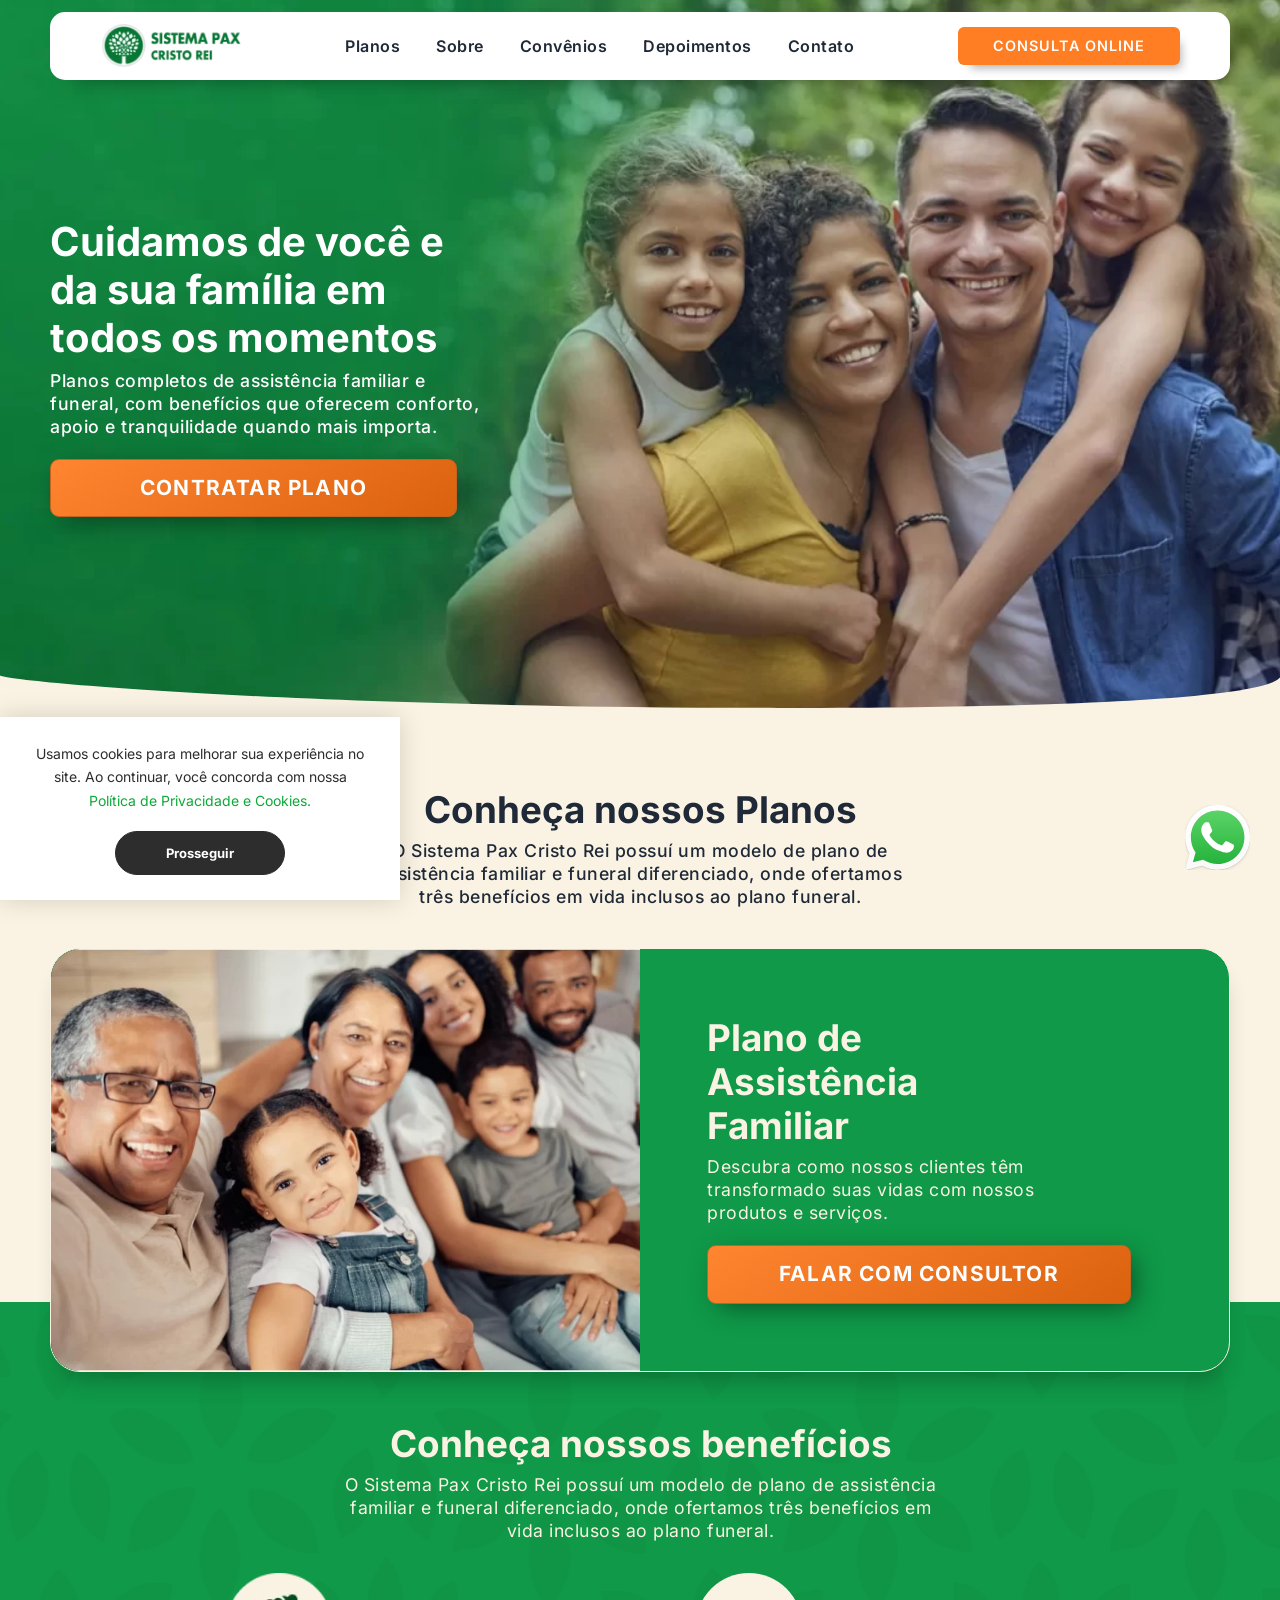
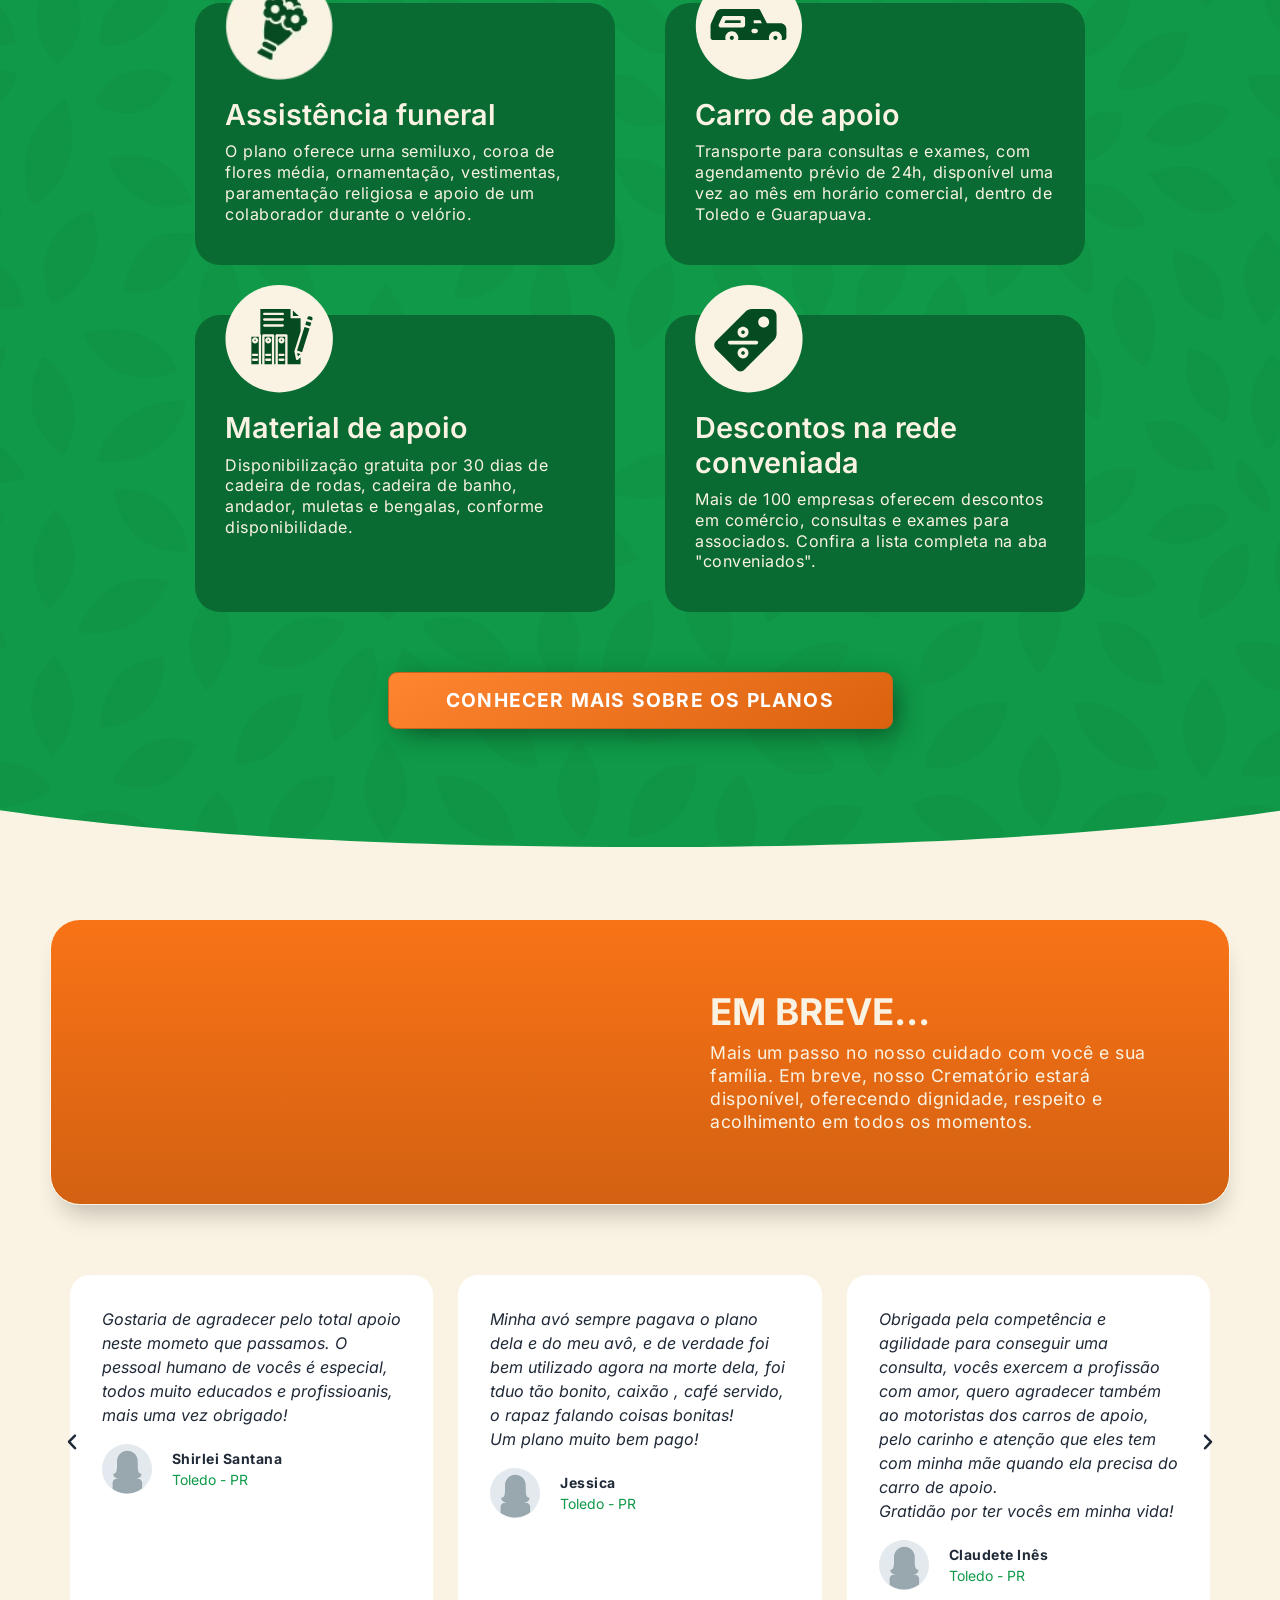
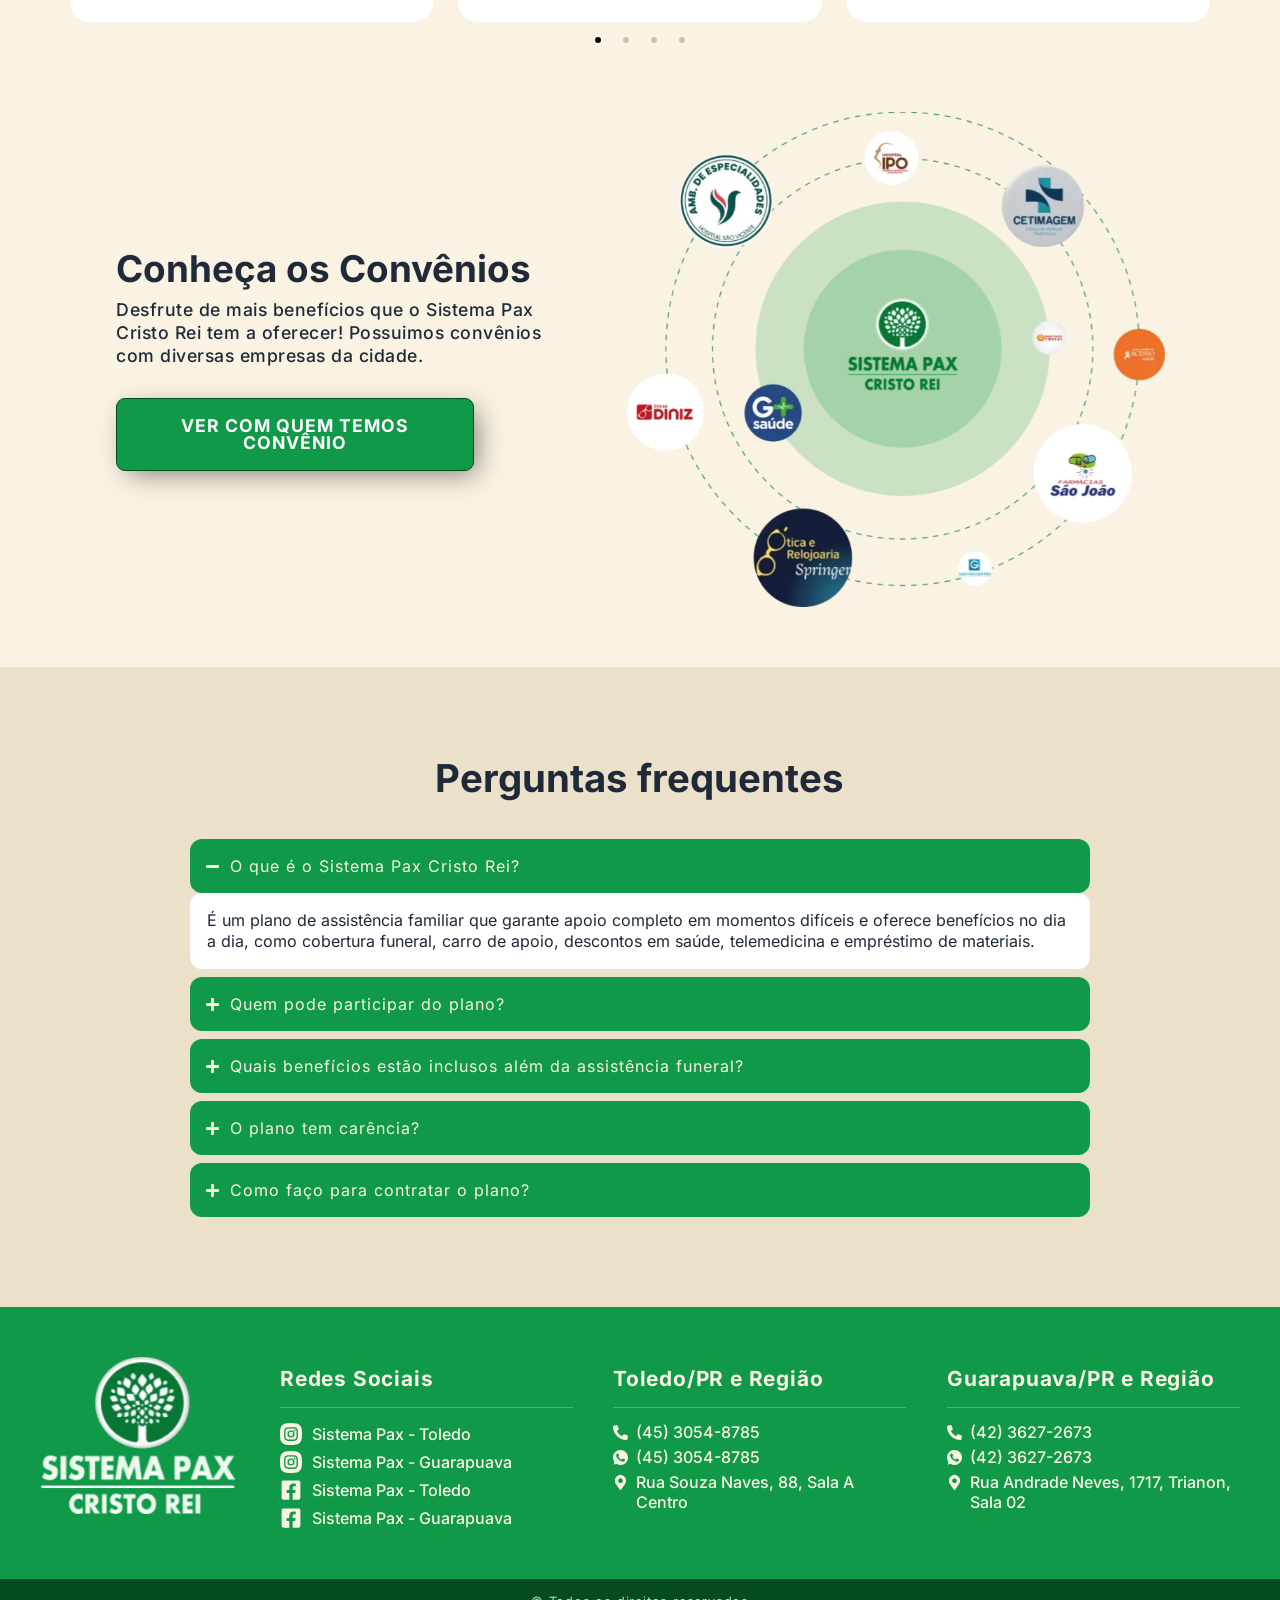
==== commit db406c6b: "Melhora performance: preload da imagem do hero, cache longo e alvos de toque - Adiciona <link rel=pr" ====
--- a/site/index.html
+++ b/site/index.html
@@ -13,32 +13,29 @@
   <meta property="og:description" content="Planos completos de assistência familiar e funeral, com benefícios que oferecem conforto, apoio e tranquilidade quando mais importa.">
   <meta property="og:url" content="https://sistemapaxcristorei.com.br/">
   <meta property="og:site_name" content="Sistema Pax Cristo Rei">
-  <meta property="og:image" content="https://sistemapaxcristorei.com.br/assets/img/Group-44.svg">
+  <meta property="og:image" content="https://sistemapaxcristorei.com.br/assets/img/img-1.webp">
   <meta name="twitter:card" content="summary_large_image">
   <meta name="twitter:title" content="Início - Sistema Pax Cristo Rei">
   <meta name="twitter:description" content="Planos completos de assistência familiar e funeral, com benefícios que oferecem conforto, apoio e tranquilidade quando mais importa.">
   <link rel="icon" href="./assets/img/logotopo_5.webp" sizes="192x192">
   <link rel="apple-touch-icon" href="./assets/img/logotopo_5.webp">
   <link rel="preload" href="./assets/fonts/inter-latin.woff2" as="font" type="font/woff2" crossorigin>
-  <link rel="stylesheet" href="./assets/css/style.css">
-  <script>
-    /* Liga as animações só quando há JavaScript e o sistema não pede "menos animações".
-       Fica no <head> pra valer já na primeira pintura, sem piscar nada na tela. */
-    try {
-      if (!window.matchMedia('(prefers-reduced-motion: reduce)').matches) {
-        document.documentElement.classList.add('anim');
-      }
-    } catch (e) { /* sem suporte: segue sem animação */ }
-  </script>
+  <link rel="preload" as="image" href="./assets/img/ses-1-desktop-1.webp" media="(min-width: 1367px)" fetchpriority="high">
+  <link rel="preload" as="image" href="./assets/img/ses-1-desktop-1-1536x562.webp" media="(min-width: 1201px) and (max-width: 1366px)" fetchpriority="high">
+  <link rel="preload" as="image" href="./assets/img/ses-1-desktop-1-1024x375.webp" media="(min-width: 1025px) and (max-width: 1200px)" fetchpriority="high">
+  <link rel="preload" as="image" href="./assets/img/ses-1-tablet.webp" media="(min-width: 768px) and (max-width: 1024px)" fetchpriority="high">
+  <link rel="preload" as="image" href="./assets/img/ses-1-mobile.webp" media="(max-width: 767px)" fetchpriority="high">
+  <link rel="stylesheet" href="./assets/css/style.css?v=7298a313">
+  <script src="./assets/js/anim-init.js?v=d9fc86ed"></script>
   <script type="application/ld+json">
   {"@context":"https://schema.org","@graph":[{"@type":["Organization"],"@id":"https://sistemapaxcristorei.com.br/#organization","name":"Sistema Pax Cristo Rei","url":"https://sistemapaxcristorei.com.br/","logo":{"@type":"ImageObject","url":"https://sistemapaxcristorei.com.br/assets/img/logotopo_2.webp","width":341,"height":106},"openingHours":["Monday,Tuesday,Wednesday,Thursday,Friday,Saturday,Sunday 09:00-17:00"],"description":"Planos completos de assistência familiar e funeral, com benefícios que oferecem conforto, apoio e tranquilidade quando mais importa."},{"@type":"WebSite","@id":"https://sistemapaxcristorei.com.br/#website","url":"https://sistemapaxcristorei.com.br/","name":"Sistema Pax Cristo Rei","alternateName":"Sistema Pax","publisher":{"@id":"https://sistemapaxcristorei.com.br/#organization"},"inLanguage":"pt-BR"}]}
   </script>
   <!-- Google Tag Manager -->
-  <script>(function(w,d,s,l,i){w[l]=w[l]||[];w[l].push({'gtm.start':new Date().getTime(),event:'gtm.js'});var f=d.getElementsByTagName(s)[0],j=d.createElement(s),dl=l!='dataLayer'?'&l='+l:'';j.async=true;j.src='https://www.googletagmanager.com/gtm.js?id='+i+dl;f.parentNode.insertBefore(j,f);})(window,document,'script','dataLayer','GTM-T6L82PLL');</script>
+  <script src="./assets/js/gtm-init.js?v=2e1f41f6" async></script>
   <!-- End Google Tag Manager -->
 </head>
 <body class="page-index">
-  <noscript><iframe src="https://www.googletagmanager.com/ns.html?id=GTM-T6L82PLL" height="0" width="0" style="display:none;visibility:hidden"></iframe></noscript>
+  <noscript><iframe src="https://www.googletagmanager.com/ns.html?id=GTM-T6L82PLL" height="0" width="0" class="gtm-noscript-frame"></iframe></noscript>
   <a class="skip-link" href="#content">Ir para o conteúdo</a>
   <div class="progresso" aria-hidden="true"></div>
 
@@ -279,7 +276,7 @@
     <button type="button" class="cookie-btn" id="cookie-accept">Prosseguir</button>
   </div>
 
-  <svg width="0" height="0" style="position:absolute" aria-hidden="true">
+  <svg width="0" height="0" class="svg-sprite-defs" aria-hidden="true">
     <defs>
       <symbol id="i-instagram" viewBox="0 0 176 176"><path d="M105.39,88.06A17.39,17.39,0,1,1,88,70.67,17.36,17.36,0,0,1,105.39,88.06Z"/><path d="M110.23,44.13H65.77a21.71,21.71,0,0,0-21.7,21.7v44.48A21.69,21.69,0,0,0,65.77,132h44.48a21.69,21.69,0,0,0,21.68-21.7V65.83A21.71,21.71,0,0,0,110.23,44.13ZM88,116.51a28.43,28.43,0,1,1,28.45-28.45A28.45,28.45,0,0,1,88,116.51Zm28.61-49.87a7,7,0,1,1,7-7A7,7,0,0,1,116.61,66.64Z"/><path d="M171.64,40.85C167.69,25,151,8.31,135.15,4.36A262,262,0,0,0,88,0,262.18,262.18,0,0,0,40.85,4.36C25,8.31,8.32,25,4.37,40.85a256.4,256.4,0,0,0,0,94.3C8.32,151,25,167.7,40.85,171.64A262.18,262.18,0,0,0,88,176q6.7,0,13.4-.35a268.710,268.710,0,0,0,33.75-4c15.89-3.94,32.54-20.6,36.490-36.49A261.54,261.54,0,0,0,176,86.48,261.1,261.1,0,0,0,171.64,40.85ZM143,110.29a32.81,32.81,0,0,1-32.77,32.77H65.77A32.81,32.81,0,0,1,33,110.29V65.83A32.81,32.81,0,0,1,65.77,33.06h44.46A32.81,32.81,0,0,1,143,65.83Z"/></symbol>
       <symbol id="i-facebook" viewBox="0 0 448 512"><path d="M400 32H48A48 48 0 0 0 0 80v352a48 48 0 0 0 48 48h137.25V327.69h-63V256h63v-54.64c0-62.15 37-96.48 93.67-96.48 27.14 0 55.52 4.84 55.52 4.84v61h-31.27c-30.81 0-40.42 19.12-40.42 38.73V256h68.78l-11 71.69h-57.78V480H400a48 48 0 0 0 48-48V80a48 48 0 0 0-48-48z"/></symbol>
@@ -293,6 +290,6 @@
     </defs>
   </svg>
 
-  <script src="./assets/js/main.js" defer></script>
+  <script src="./assets/js/main.js?v=a1498ea8" defer></script>
 </body>
 </html>
--- a/site/assets/css/style.css
+++ b/site/assets/css/style.css
@@ -36,6 +36,8 @@
 
 /* ---------- Base ---------- */
 *, *::before, *::after { box-sizing: border-box; }
+.gtm-noscript-frame { display: none; visibility: hidden; }
+.svg-sprite-defs { position: absolute; }
 html, body { width: 100%; overflow-x: hidden; }
 html { -webkit-text-size-adjust: 100%; }
 body {
@@ -135,7 +137,6 @@
 .hero-planos { background-image: url(../img/ses-1-desktop.webp); }
 .hero-sobre { background-image: url(../img/ses-1-desktop-4.webp); }
 .hero-contato { background-image: url(../img/ses-1-desktop-3.webp); min-height: 600px; padding-top: 120px; }
-.hero-convenios { background-image: url(../img/ses-1-desktop-3.webp); }
 .hero-inner { display: flex; flex-direction: column; align-items: flex-start; gap: 20px; z-index: 3; }
 .hero-text { width: 491px; max-width: 100%; margin-top: 30px; }
 .hero-text h1 { font-size: 2.9em; font-weight: 700; color: var(--white); margin-bottom: .5rem; }
@@ -257,18 +258,22 @@
 .t-name { font-weight: 700; color: var(--text); letter-spacing: .5px; }
 .t-title { font-weight: 400; color: var(--primary); }
 .carousel-btn {
-  position: absolute; top: calc(50% - 15px); transform: translateY(-50%); z-index: 2;
-  display: inline-flex; align-items: center; justify-content: center; width: 20px; height: 20px;
+  position: absolute; top: calc(50% - 22px); transform: translateY(-50%); z-index: 2;
+  display: inline-flex; align-items: center; justify-content: center; width: 44px; height: 44px;
   padding: 0; background: none; border: 0; cursor: pointer; color: var(--text);
 }
 .carousel-btn svg { width: 20px; height: 20px; fill: var(--text); }
 .carousel-prev { left: 0; }
 .carousel-next { right: 0; }
-.carousel-dots { position: absolute; bottom: 0; left: 0; right: 0; display: flex; justify-content: center; gap: 10px; }
+.carousel-dots { position: absolute; bottom: 0; left: 0; right: 0; display: flex; justify-content: center; gap: 4px; }
 .carousel-dots button {
-  width: 6px; height: 6px; padding: 0; border: 0; border-radius: 50%; background: #000; opacity: .2; cursor: pointer; transition: opacity .3s;
-}
-.carousel-dots button[aria-selected="true"] { opacity: 1; }
+  position: relative; width: 24px; height: 24px; padding: 0; border: 0; background: none; cursor: pointer;
+}
+.carousel-dots button::before {
+  content: ''; position: absolute; top: 50%; left: 50%; width: 6px; height: 6px; border-radius: 50%;
+  background: #000; opacity: .2; transform: translate(-50%, -50%); transition: opacity .3s;
+}
+.carousel-dots button[aria-selected="true"]::before { opacity: 1; }
 
 /* ---------- Faixa CTA laranja ---------- */
 .cta-sec { padding: 90px 0; }
@@ -392,6 +397,7 @@
    Convênios
    ========================================================================== */
 .convenios-sec { padding-top: 90px; }
+.page-title { margin-bottom: 28px; font-size: clamp(1.9rem, 4vw, 2.6rem); font-weight: 700; text-align: center; color: var(--text); }
 .tabs { width: 1000px; max-width: 100%; }
 .tab-list { display: flex; justify-content: center; flex-wrap: wrap; gap: 12px; margin-bottom: 25px; }
 .tab-list button {
@@ -401,13 +407,17 @@
 .tab-list button:hover { background: #e7f5ec; }
 .tab-list button[aria-selected="true"] { background: var(--primary); color: var(--cream); }
 .tab-panel { background: var(--white); border-radius: 25px; padding: 40px; box-shadow: var(--shadow-card); color: var(--text); }
-.conv-list { list-style: none; margin: 0; padding: 0; display: grid; grid-template-columns: repeat(auto-fill, minmax(260px, 1fr)); gap: 14px; }
-.conv-list:empty { display: none; }
-.conv-item { display: flex; flex-direction: column; gap: 4px; padding: 16px 20px; border-radius: 12px; background: var(--cream); }
-.conv-item strong { font-weight: 700; color: var(--secondary); }
-.conv-item span { font-size: .95em; }
-.conv-empty { display: flex; flex-direction: column; align-items: center; gap: 25px; text-align: center; font-size: 1.1em; line-height: 1.4; }
-.conv-list:not(:empty) + .conv-empty { display: none; }
+/* Grade de logos dos parceiros conveniados, por região (aba) */
+.conv-grid {
+  list-style: none; margin: 0; padding: 0; display: grid;
+  grid-template-columns: repeat(5, 1fr); gap: 25px;
+}
+.conv-logo {
+  aspect-ratio: 1 / 1; border-radius: 50%; overflow: hidden; background: var(--white);
+  box-shadow: 0 6px 16px -8px rgba(0, 0, 0, .18); transition: transform .3s, box-shadow .3s;
+}
+.conv-logo:hover { transform: translateY(-4px); box-shadow: 0 12px 22px -10px rgba(0, 0, 0, .28); }
+.conv-logo img { width: 100%; height: 100%; object-fit: cover; display: block; }
 
 /* ==========================================================================
    Política
@@ -480,7 +490,7 @@
   .hero-home { background-image: url(../img/ses-1-desktop-1-1536x562.webp); }
   .hero-planos { background-image: url(../img/ses-1-desktop-1536x562.webp); }
   .hero-sobre { background-image: url(../img/ses-1-desktop-4-1536x562.webp); }
-  .hero-contato, .hero-convenios { background-image: url(../img/ses-1-desktop-3-1536x535.webp); }
+  .hero-contato { background-image: url(../img/ses-1-desktop-3-1536x535.webp); }
   .hero-text { width: 439px; }
   .hero-text h1 { font-size: 2.5em; }
   .hero-home .hero-btn { width: 407px; }
@@ -542,7 +552,7 @@
   .hero-home { background-image: url(../img/ses-1-desktop-1-1024x375.webp); }
   .hero-planos { background-image: url(../img/ses-1-desktop-1024x375.webp); }
   .hero-sobre { background-image: url(../img/ses-1-desktop-4-1024x375.webp); }
-  .hero-contato, .hero-convenios { background-image: url(../img/ses-1-desktop-3-1024x356.webp); }
+  .hero-contato { background-image: url(../img/ses-1-desktop-3-1024x356.webp); }
   .home-beneficios::before { background-image: url(../img/bg-1024x683.webp); }
   .hero-planos { min-height: 647px; }
   .hero-text { width: 351px; }
@@ -610,7 +620,7 @@
   .hero-home { background-image: url(../img/ses-1-tablet.webp); }
   .hero-planos { background-image: url(../img/ses-1-tablet-1.webp); }
   .hero-sobre { background-image: url(../img/ses-1-tablet-3.webp); }
-  .hero-contato, .hero-convenios { background-image: url(../img/ses-1-tablet-2-768x932.webp); }
+  .hero-contato { background-image: url(../img/ses-1-tablet-2-768x932.webp); }
   .hero-inner { align-items: center; }
   .hero-text, .hero-sobre .hero-text { width: 549px; text-align: center; }
   .hero-planos .hero-text { width: 601px; margin-top: 10px; }
@@ -700,11 +710,13 @@
   .main-nav li { margin: 0 6px; }
   .main-nav a { padding: 0 4px; }
 
-  .hero { margin-top: -174px; padding: 122px 20px 300px; }
+  /* No celular o fundo fica parado (sem parallax) — a foto é retrato e mostra
+     pessoas perto do topo; deslocar o fundo ao rolar cortava a cabeça delas. */
+  .hero { margin-top: -174px; padding: 122px 20px 300px; background-position: center center !important; }
   .hero-home { background-image: url(../img/ses-1-mobile.webp); }
   .hero-planos { background-image: url(../img/ses-1-mobile-1.webp); }
   .hero-sobre { background-image: url(../img/ses-1-mobile-3.webp); }
-  .hero-contato, .hero-convenios { background-image: url(../img/ses-1-mobile-2.webp); padding-bottom: 250px; }
+  .hero-contato { background-image: url(../img/ses-1-mobile-2.webp); padding-bottom: 250px; }
   .home-beneficios::before { background-image: url(../img/bg-768x512.webp); }
   .hero-inner { align-items: stretch; }
   .hero-text, .hero-sobre .hero-text, .hero-planos .hero-text { width: 100%; margin-top: 60px; text-align: left; }
@@ -789,7 +801,9 @@
   .video-short { width: 100%; max-width: 360px; }
 
   .tab-panel { padding: 25px; }
+  .conv-grid { gap: 20px; }
   .tab-list button { width: 100%; }
+  .conv-grid { grid-template-columns: repeat(4, 1fr); gap: 12px; }
 
   .policy-sec { padding: 50px 20px 70px; }
   .policy h1 { font-size: 1.8em; }
